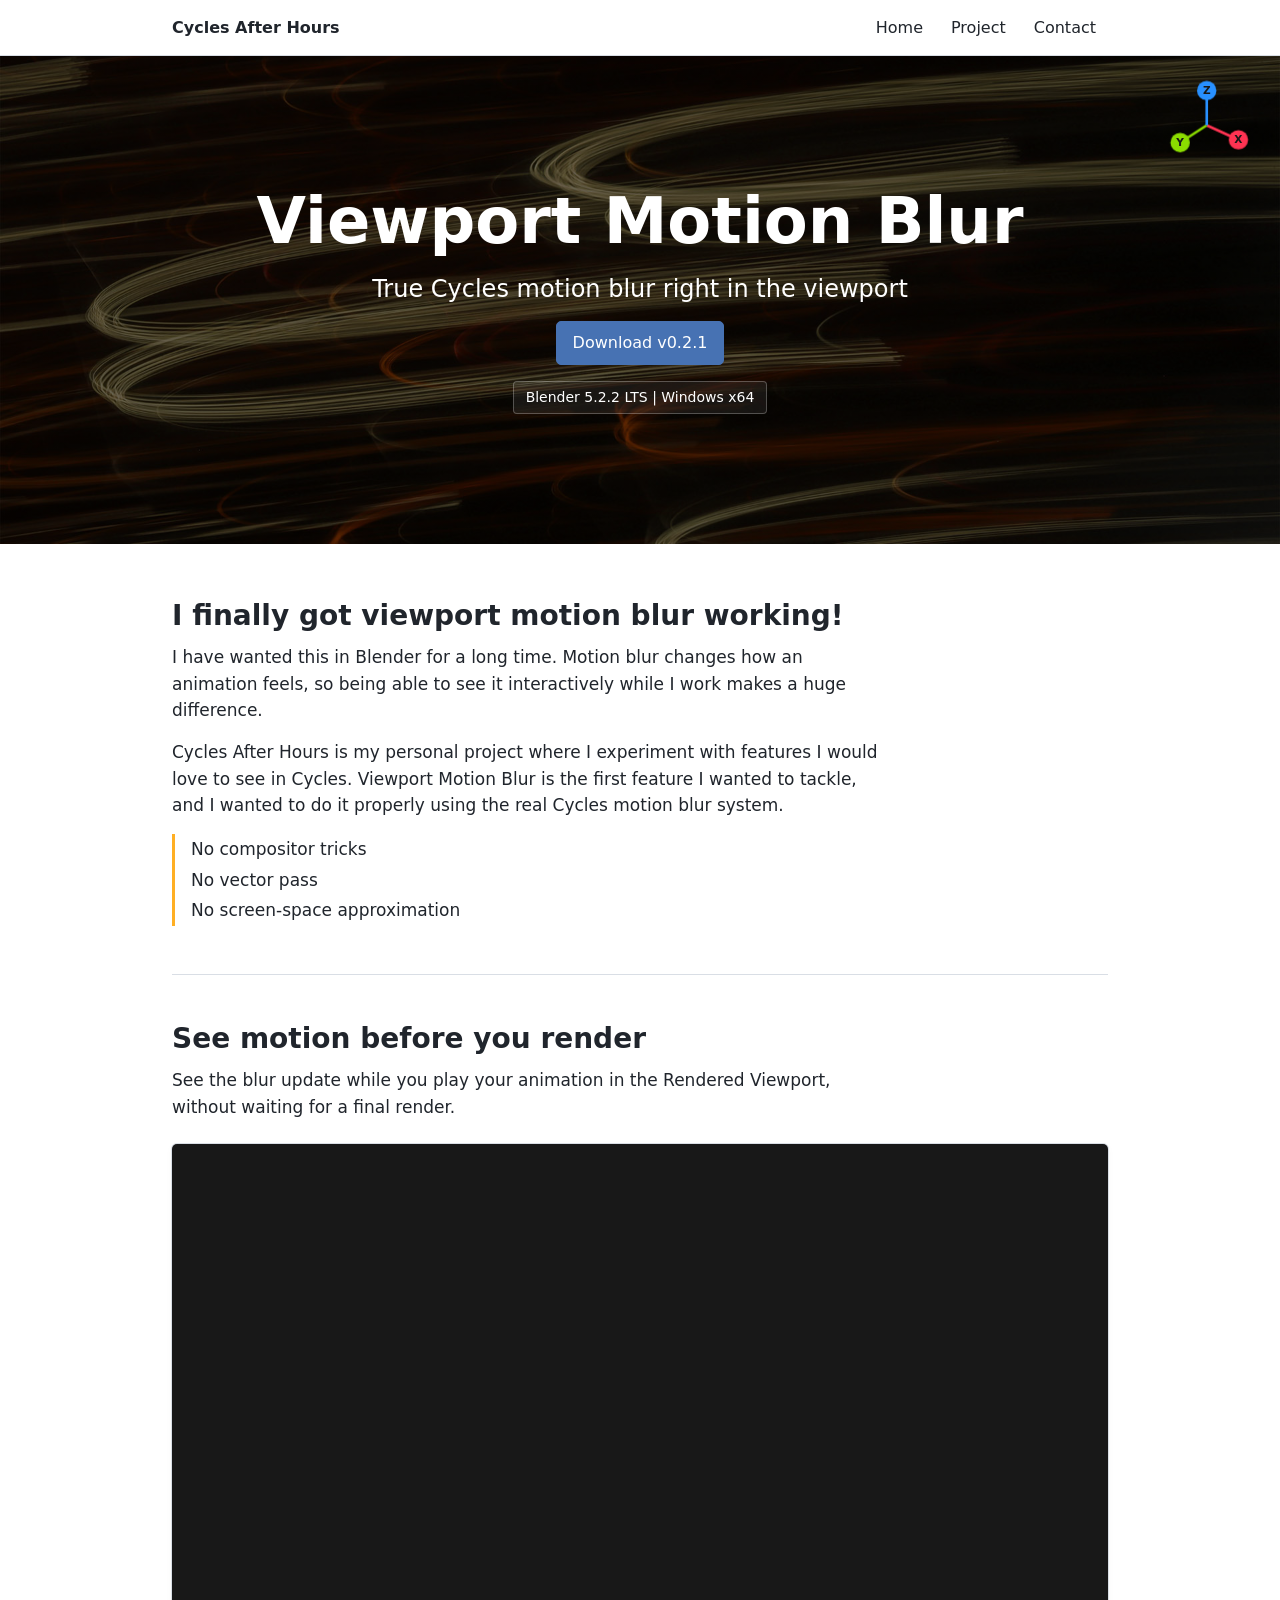
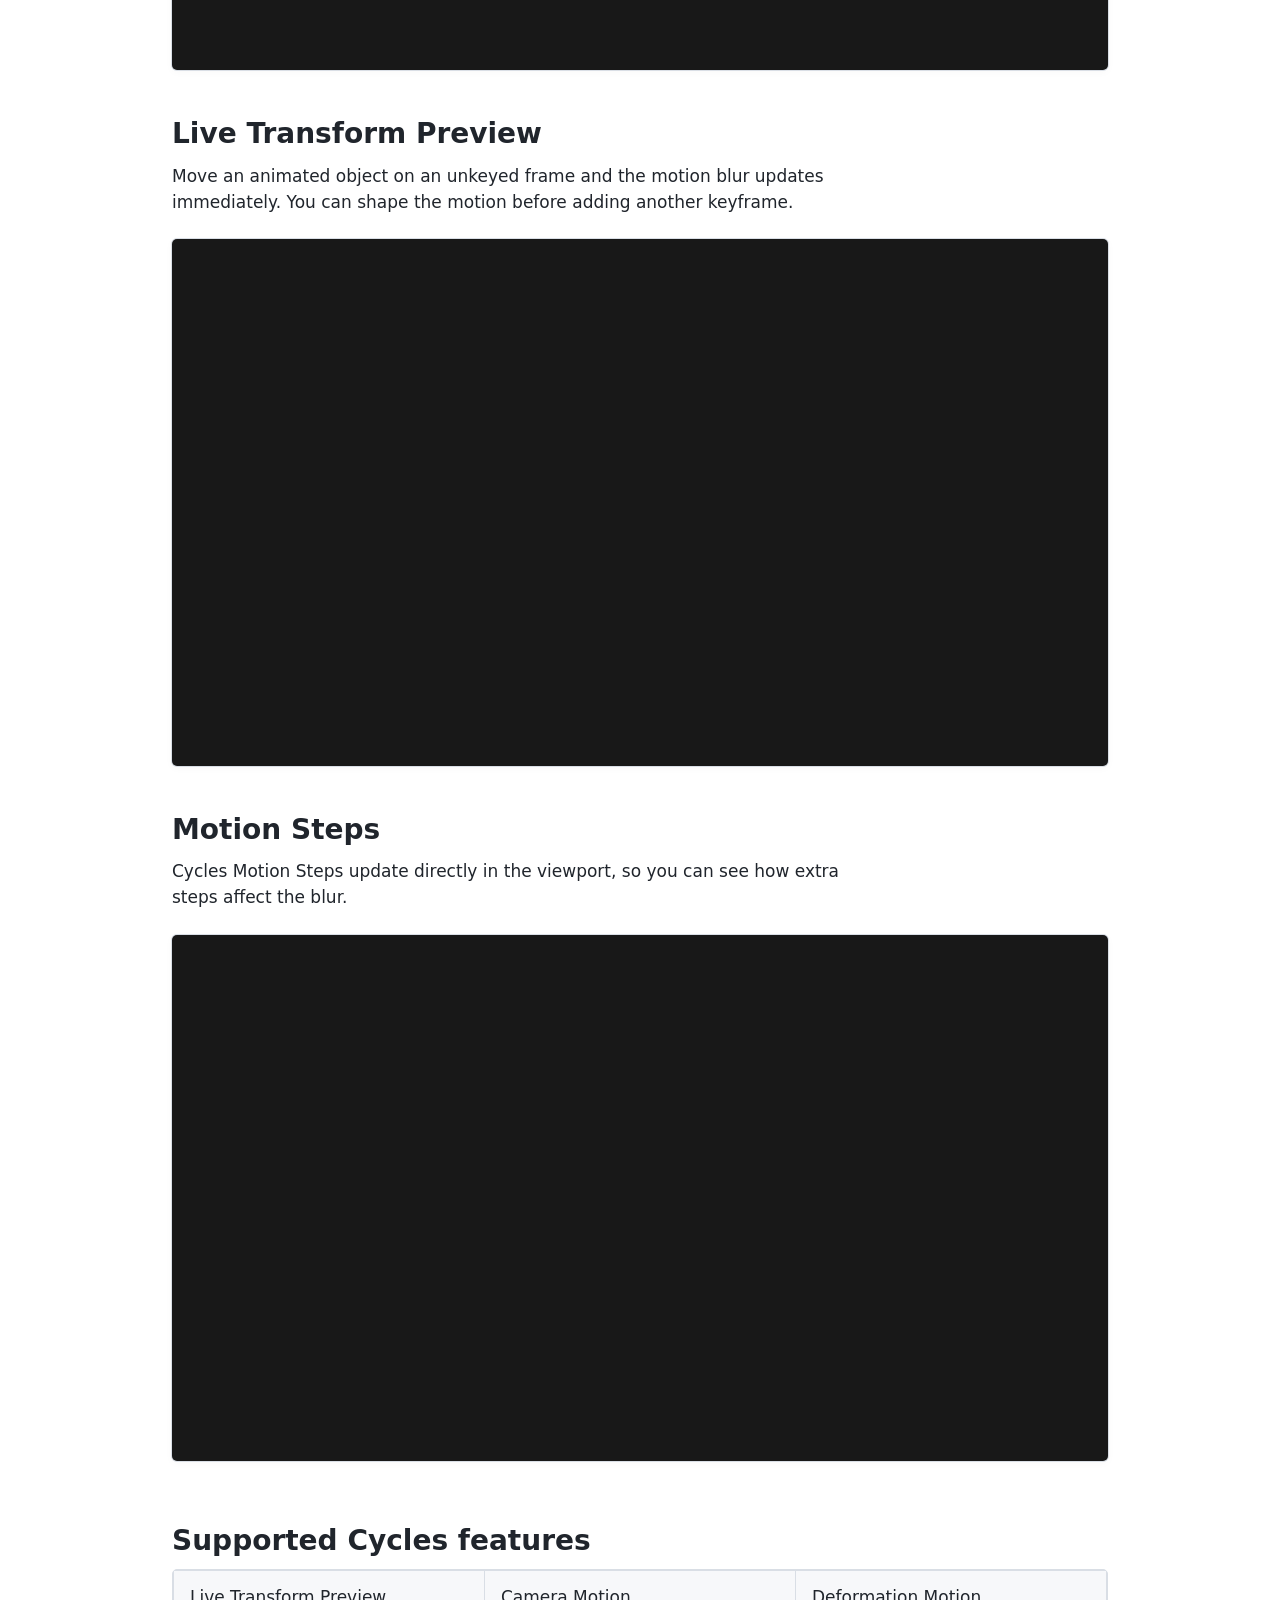
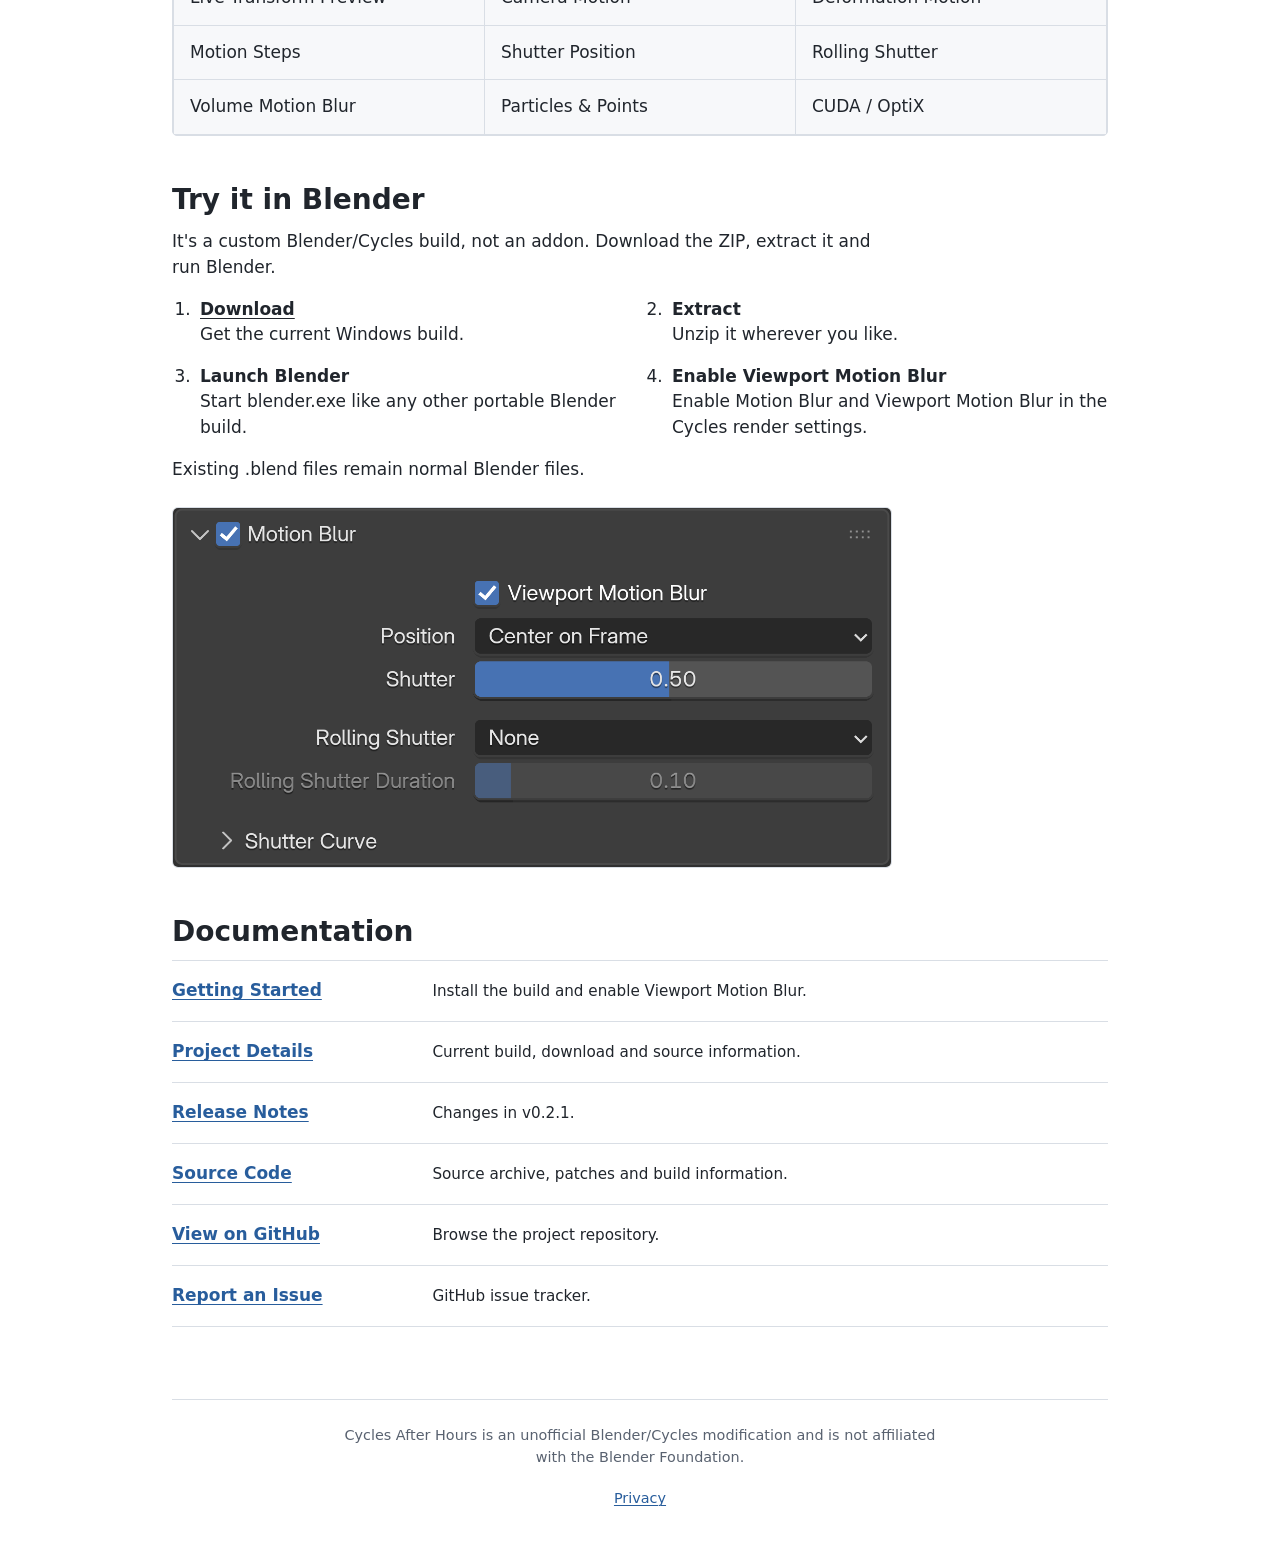
==== index.html @ 608c1a95 "Initial Cycles After Hours website" ====
<!doctype html>
<html lang="en">
<head>
  <meta charset="utf-8">
  <meta name="viewport" content="width=device-width, initial-scale=1">
  <title>Viewport Motion Blur - Cycles After Hours</title>
  <meta name="description" content="True Cycles motion blur directly in the Blender Rendered Viewport. Download Cycles After Hours for Blender 5.2.2 LTS on Windows x64.">
  <link rel="stylesheet" href="style.css">
</head>
<body>
  <a class="skip-link" href="#main-content">Skip to content</a>
  <nav class="site-nav" aria-label="Main navigation">
    <div class="nav-inner">
      <a class="site-brand" href="index.html">Cycles After Hours</a>
      <div class="site-nav-links">
        <a href="index.html">Home</a>
        <div class="nav-dropdown">
          <button type="button" aria-expanded="false" aria-controls="project-menu">Project</button>
          <div class="dropdown-menu" id="project-menu">
            <a href="project.html">Project Details</a>
            <a href="https://github.com/BramGunst/cycles-after-hours/releases/tag/viewport-motion-blur-v0.2.1" target="_blank" rel="noopener noreferrer">Release Notes</a>
            <a href="https://github.com/BramGunst/cycles-after-hours" target="_blank" rel="noopener noreferrer">View on GitHub</a>
          </div>
        </div>
        <div class="nav-dropdown">
          <button type="button" aria-expanded="false" aria-controls="contact-menu">Contact</button>
          <div class="dropdown-menu" id="contact-menu">
            <a href="mailto:bram.gunst@gmail.com">Email</a>
            <a href="https://www.linkedin.com/in/bram-gunst/" target="_blank" rel="noopener noreferrer">LinkedIn</a>
            <a href="https://www.instagram.com/bramgunst/" target="_blank" rel="noopener noreferrer">Instagram</a>
            <a href="https://www.youtube.com/@bram_gunst" target="_blank" rel="noopener noreferrer">YouTube</a>
          </div>
        </div>
      </div>
    </div>
  </nav>
  <header class="hero">
    <h1>Viewport Motion Blur</h1>
    <p class="hero-slogan">True Cycles motion blur right in the viewport</p>
    <a class="button" href="https://github.com/BramGunst/cycles-after-hours/releases/download/viewport-motion-blur-v0.2.1/Cycles-After-Hours_Blender-5.2.2_Viewport-Motion-Blur-v0.2.1-Windows-x64.zip">Download v0.2.1</a>
    <p class="hero-meta">Blender 5.2.2 LTS | Windows x64</p>
    <svg class="axis-gizmo" viewBox="0 0 100 100" aria-hidden="true">
      <path class="axis-x" d="M44 56L80 73"/><path class="axis-y" d="M44 56L15 76"/><path class="axis-z" d="M44 56L44 15"/>
      <circle class="axis-x" cx="80" cy="73" r="11"/><circle class="axis-y" cx="15" cy="76" r="11"/><circle class="axis-z" cx="44" cy="15" r="11"/>
      <text x="80" y="77">X</text><text x="15" y="80">Y</text><text x="44" y="19">Z</text>
    </svg>
  </header>
  <main id="main-content">
    <section class="feature-intro">
      <h2>I finally got viewport motion blur working!</h2>
      <p>I have wanted this in Blender for a long time. Motion blur changes how an animation feels, so being able to see it interactively while I work makes a huge difference.</p>
      <p>Cycles After Hours is my personal project where I experiment with features I would love to see in Cycles. Viewport Motion Blur is the first feature I wanted to tackle, and I wanted to do it properly using the real Cycles motion blur system.</p>
      <p class="feature-emphasis">No compositor tricks<br>No vector pass<br>No screen-space approximation</p>
    </section>
    <section class="demo-section">
      <h2>See motion before you render</h2>
      <p>See the blur update while you play your animation in the Rendered Viewport, without waiting for a final render.</p>
      <div class="demo-video-wrapper">
        <video class="demo-video" autoplay muted loop playsinline preload="metadata">
        <source src="assets/videos/see_motion_before_you_render_compress.mp4" type="video/mp4">
        </video>
      </div>
    </section>
    <section class="transform-preview">
      <h2>Live Transform Preview</h2>
      <p>Move an animated object on an unkeyed frame and the motion blur updates immediately. You can shape the motion before adding another keyframe.</p>
      <div class="demo-video-wrapper">
        <video class="demo-video" autoplay muted loop playsinline preload="metadata">
        <source src="assets/videos/interactive_motionblur_compress.mp4" type="video/mp4">
        </video>
      </div>
    </section>
      <section class="motion-steps-demo">
        <h2>Motion Steps</h2>
        <p>Cycles Motion Steps update directly in the viewport, so you can see how extra steps affect the blur.</p>
        <div class="demo-video-wrapper">
          <video class="demo-video" autoplay muted loop playsinline preload="metadata">
            <source src="assets/videos/Motionblur_steps_compress.mp4" type="video/mp4">
          </video>
        </div>
      </section>
    <section class="supported-features">
      <h2>Supported Cycles features</h2>
      <ul>
        <li>Live Transform Preview</li>
        <li>Camera Motion</li>
        <li>Deformation Motion</li>
        <li>Motion Steps</li>
        <li>Shutter Position</li>
        <li>Rolling Shutter</li>
        <li>Volume Motion Blur</li>
        <li>Particles &amp; Points</li>
        <li>CUDA / OptiX</li>
      </ul>
    </section>
    <section class="getting-started" id="getting-started">
      <h2>Try it in Blender</h2>
      <p>It's a custom Blender/Cycles build, not an addon. Download the ZIP, extract it and run Blender.</p>
      <ol>
        <li><strong><a class="setup-download" href="https://github.com/BramGunst/cycles-after-hours/releases/download/viewport-motion-blur-v0.2.1/Cycles-After-Hours_Blender-5.2.2_Viewport-Motion-Blur-v0.2.1-Windows-x64.zip">Download</a></strong><br>Get the current Windows build.</li>
        <li><strong>Extract</strong><br>Unzip it wherever you like.</li>
        <li><strong>Launch Blender</strong><br>Start blender.exe like any other portable Blender build.</li>
        <li><strong>Enable Viewport Motion Blur</strong><br>Enable Motion Blur and Viewport Motion Blur in the Cycles render settings.</li>
      </ol>
      <p>Existing .blend files remain normal Blender files.</p>
      <img class="media-placeholder-doc toggle-screenshot" src="assets/images/ui_mb_toggle_off.png" alt="Cycles Motion Blur settings with the Viewport Motion Blur checkbox highlighted">
    </section>
    <section class="documentation-links" id="documentation">
      <h2>Documentation</h2>
      <ul class="documentation-list">
        <li><a href="#getting-started">Getting Started</a><span>Install the build and enable Viewport Motion Blur.</span></li>
        <li><a href="project.html">Project Details</a><span>Current build, download and source information.</span></li>
        <li><a href="https://github.com/BramGunst/cycles-after-hours/releases/tag/viewport-motion-blur-v0.2.1" target="_blank" rel="noopener noreferrer">Release Notes</a><span>Changes in v0.2.1.</span></li>
        <li><a href="https://github.com/BramGunst/cycles-after-hours/blob/main/SOURCE.md" target="_blank" rel="noopener noreferrer">Source Code</a><span>Source archive, patches and build information.</span></li>
        <li><a href="https://github.com/BramGunst/cycles-after-hours" target="_blank" rel="noopener noreferrer">View on GitHub</a><span>Browse the project repository.</span></li>
        <li><a href="https://github.com/BramGunst/cycles-after-hours/issues" target="_blank" rel="noopener noreferrer">Report an Issue</a><span>GitHub issue tracker.</span></li>
      </ul>
    </section>
  </main>
  <footer>
    <p>Cycles After Hours is an unofficial Blender/Cycles modification and is not affiliated with the Blender Foundation.</p>
    <nav aria-label="Footer links">
      <a href="privacy.html">Privacy</a>
    </nav>
  </footer>
  <script src="script.js" defer></script>
</body>
</html>
---- style.css ----
:root {
  color-scheme: light;
  --content-width: 61.25rem;
  --prose-width: 66ch;
  --page-gutter: clamp(1rem, 3vw, 1.375rem);
  --nav-gutter: clamp(1rem, 2.2vw, 2rem);
  --nav-width: 72rem;
  --content-inset: max(var(--page-gutter), calc((100% - var(--content-width)) / 2 + var(--page-gutter)));
  --nav-height: 3.5rem;

  --space-1: 0.25rem;
  --space-2: 0.5rem;
  --space-3: 0.75rem;
  --space-4: 1rem;
  --space-5: 1.5rem;
  --space-6: 2rem;
  --space-7: 3rem;
  --space-8: 4rem;
  --space-9: 6rem;

  /* Light website surfaces with restrained Blender-inspired accents. */
  --ui-bg: #ffffff;
  --ui-editor: #f7f8fa;
  --ui-panel: #edf1f5;
  --ui-header: #ffffff;
  --ui-control: #f2f4f7;
  --ui-control-hover: #e6ebf2;
  --ui-menu: #ffffff;
  --ui-border: #d9dee5;
  --ui-border-strong: #8b95a3;
  --ui-text: #20252c;
  --ui-text-muted: #596270;
  --ui-blue: #4772b3;
  --ui-link: #285d9c;
  --ui-orange: #ffaf23;
  --axis-x: #ff3352;
  --axis-y: #8bdc00;
  --axis-z: #2890ff;
  --text-color: var(--ui-text);
  --muted-color: var(--ui-text-muted);
  --border-color: var(--ui-border);
}

/* Base and typography */
* {
  box-sizing: border-box;
}

body {
  display: flex;
  flex-direction: column;
  min-height: 100vh;
  margin: 0;
  color: var(--text-color);
  background: var(--ui-bg);
  font-family: system-ui, sans-serif;
  font-size: 1.0625rem;
  line-height: 1.55;
}

header,
main {
  margin-bottom: var(--space-5);
}

main {
  flex: 1;
}

h1,
h2,
h3 {
  margin: 0 0 var(--space-3);
  line-height: 1.15;
  text-wrap: pretty;
  overflow-wrap: anywhere;
}

h1 {
  font-size: clamp(2rem, 5vw, 4rem);
}

h2 {
  font-size: clamp(1.375rem, 2.4vw, 1.75rem);
}

p {
  max-width: var(--prose-width);
  margin: 0 0 var(--space-4);
}

ul,
ol {
  margin: 0 0 var(--space-4);
  padding-left: var(--space-5);
  line-height: 1.5;
}

a {
  color: inherit;
  text-decoration-thickness: 0.08em;
  text-underline-offset: 0.15em;
}

a:focus-visible,
button:focus-visible {
  outline: 2px solid var(--ui-link);
  outline-offset: 3px;
}

button {
  color: inherit;
  font: inherit;
}

/* Page layout */
main,
footer {
  width: 100%;
  max-width: var(--content-width);
  margin-right: auto;
  margin-left: auto;
  padding-right: var(--page-gutter);
  padding-left: var(--page-gutter);
}

.page-header {
  position: relative;
  width: 100%;
  margin: 0 0 var(--space-6);
  padding: calc(var(--nav-height) + var(--space-4)) var(--content-inset) 0;
  text-align: left;
}

.page-header h1,
.page-header > p {
  text-align: left;
}

.page-header h1 {
  margin-bottom: var(--space-2);
  font-size: clamp(2rem, 4vw, 2.75rem);
  line-height: 1.15;
}

.page-header > p {
  margin-bottom: 0;
}

.page-header.page-header--title-only {
  padding-top: calc(var(--nav-height) + var(--space-7));
  margin-bottom: 0;
}

.page-header--title-only h1 {
  margin-bottom: 0;
}

.page-header--title-only + main {
  padding-top: var(--space-5);
}

footer {
  margin-top: auto;
  margin-bottom: 0;
  padding-top: var(--space-5);
  padding-bottom: var(--space-5);
  text-align: center;
  font-size: 0.9rem;
}

footer p {
  margin: 0 auto var(--space-2);
}

footer nav {
  display: flex;
  justify-content: center;
}

footer nav a {
  display: inline-flex;
  align-items: center;
  min-height: 2.75rem;
  padding-inline: var(--space-3);
}

/* Shared navigation: page headers never override these dimensions. */
.site-nav {
  position: fixed;
  inset: 0 0 auto;
  z-index: 10;
  height: var(--nav-height);
  background: var(--ui-header);
  color: var(--ui-text);
  box-shadow: inset 0 -1px var(--ui-border);
  font-family: system-ui, sans-serif;
  font-size: 16px;
  font-weight: 400;
  line-height: 1.2;
  transform: translate3d(0, 0, 0);
  transition: transform 300ms cubic-bezier(0.22, 1, 0.36, 1);
}
.nav-inner {
  display: flex;
  align-items: stretch;
  justify-content: space-between;
  width: 100%;
  max-width: var(--content-width);
  height: 100%;
  margin-inline: auto;
  padding-inline: var(--page-gutter);
}
.site-nav.nav-hidden { transform: translate3d(0, calc(-100% - 2px), 0); }
.site-nav a, .site-nav button { color: inherit; font-family: inherit; font-size: 16px; font-weight: 400; line-height: 1.2; text-decoration: none; }
.site-brand, .site-nav-links > a, .site-nav button {
  display: inline-flex;
  align-items: center;
  justify-content: center;
  height: 100%;
  min-height: 44px;
  padding: 0 12px;
}
.site-nav .site-brand { font-weight: 600; white-space: nowrap; padding-left: 0; }
.site-nav-links { display: flex; align-items: stretch; gap: 4px; }
.site-nav button { border: 0; background: transparent; cursor: pointer; }
.nav-dropdown { position: relative; height: 100%; }
.site-nav-links > a:hover, .nav-dropdown.is-open > button { background: var(--ui-panel); }
.dropdown-menu {
  position: absolute;
  top: 100%;
  right: 0;
  z-index: 2;
  display: none;
  width: 196px;
  max-width: calc(100vw - 32px);
  border: 1px solid var(--ui-border);
  border-radius: 0 0 5px 5px;
  background: var(--ui-menu);
  box-shadow: 0 8px 18px #20252c1a;
}
.dropdown-menu a {
  display: flex;
  align-items: center;
  justify-content: center;
  min-height: 44px;
  padding: 10px 16px;
  text-align: center;
  overflow-wrap: anywhere;
}
.dropdown-menu a:hover, .dropdown-menu a:focus-visible { background: var(--ui-blue); color: #fff; }
.nav-dropdown.is-open .dropdown-menu { display: block; }
.skip-link { position: fixed; top: -100px; left: 16px; z-index: 20; padding: 12px; background: var(--ui-menu); }
.skip-link:focus { top: 8px; }

/* Hero */
.hero {
  position: relative;
  display: flex;
  flex-direction: column;
  align-items: center;
  justify-content: center;
  gap: var(--space-4);
  width: 100%;
  min-height: 29rem;
  height: min(50vw, 34rem);
  margin: 0 0 var(--space-5);
  padding: calc(var(--nav-height) + var(--space-8)) var(--page-gutter) var(--space-8);
  color: #fff;
  text-align: center;
  background:
    linear-gradient(rgba(0, 0, 0, 0.6), rgba(0, 0, 0, 0.6)),
    url("assets/images/header_image.jpg") center / cover no-repeat;
}

.hero h1 {
  max-width: 100%;
  margin: 0;
  font-size: clamp(2rem, 5.5vw, 4rem);
  line-height: 1.1;
  overflow-wrap: anywhere;
}

.hero .hero-slogan {
  max-width: min(100%, 66ch);
  margin: 0;
  font-size: clamp(1rem, 2.2vw, 1.5rem);
  line-height: 1.35;
}

.hero .hero-meta {
  margin: 0;
  font-size: 0.875rem;
  line-height: 1.35;
}

.hero .button, .button.download-button { color: #fff; border-color: var(--ui-blue); background: var(--ui-blue); }

/* Sections and content rhythm */
.feature-intro,
.demo-section,
.transform-preview,
.supported-features,
.getting-started,
.good-to-know,
.documentation-links,
.issue-help {
  margin-bottom: var(--space-7);
}

.feature-intro p,
.demo-section p,
.transform-preview p,
.supported-features p,
.getting-started p,
.good-to-know p,
.documentation-links p,
.issue-help p,
.details-card p,
main > p {
  max-width: var(--prose-width);
}

.feature-emphasis {
  font-weight: 500;
}

.getting-started ol {
  display: grid;
  grid-template-columns: repeat(2, minmax(0, 1fr));
  gap: var(--space-4) var(--space-6);
  padding-left: var(--space-5);
}

.getting-started li {
  padding-left: var(--space-1);
}

.setup-download {
  color: inherit;
  text-decoration: underline;
}

.motion-steps-demo {
  margin-top: var(--space-6);
}

.motion-steps-demo h3 {
  margin-bottom: var(--space-2);
  font-size: 1.125rem;
}

.demo-video-wrapper {
  width: 100%;
  aspect-ratio: 16 / 9;
  margin-top: var(--space-5);
  overflow: hidden;
  border-radius: 5px;
  background: #181818;
  box-shadow: 0 0 0 1px var(--ui-border), 0 2px 8px #20252c08;
}

.demo-video {
  display: block;
  width: 100%;
  height: 100%;
  object-fit: contain;
}

.media-placeholder-doc {
  max-width: 45rem;
}

.toggle-screenshot {
  display: block;
  width: 100%;
  height: auto;
  margin-top: var(--space-5);
}

.documentation-list {
  margin: 0;
  padding: 0;
  list-style: none;
}

.documentation-list li {
  display: grid;
  grid-template-columns: minmax(8.125rem, 0.35fr) minmax(0, 1fr);
  align-items: center;
  gap: var(--space-2) var(--space-5);
  padding-block: var(--space-2);
  border-bottom: 1px solid var(--border-color);
}

.documentation-list li:first-child {
  border-top: 1px solid var(--border-color);
}

.documentation-list a {
  display: flex;
  align-items: center;
  min-height: 2.75rem;
  font-weight: 600;
}

.documentation-list span {
  max-width: var(--prose-width);
  font-size: 0.95rem;
  line-height: 1.45;
}

/* Project details and shared controls */
.project-details {
  display: grid;
  grid-template-columns: minmax(0, 1fr);
  gap: var(--space-6);
  margin-bottom: var(--space-7);
}

.details-card {
  padding: 0;
}

.details-card h2 {
  margin-top: 0;
}

.details-card p {
  overflow-wrap: anywhere;
}

.project-links {
  display: grid;
  gap: var(--space-3);
}

.project-links a {
  font-weight: 600;
}

.build-actions {
  display: flex;
  flex-wrap: wrap;
  gap: var(--space-3);
  margin-top: var(--space-5);
}

.button {
  display: inline-flex;
  align-items: center;
  justify-content: center;
  min-height: 2.75rem;
  padding: var(--space-2) var(--space-4);
  border: 1px solid var(--ui-border-strong);
  border-radius: 5px;
  background: var(--ui-control);
  cursor: pointer;
  color: inherit;
  font-size: 1rem;
  line-height: 1.2;
  text-align: center;
  text-decoration: none;
}

.button.download-button {
  min-height: 3rem;
  padding-inline: var(--space-5);
  font-size: 1.05rem;
}

.button.github-button {
  gap: var(--space-2);
}

.github-button svg {
  display: block;
  flex: 0 0 auto;
  width: 1.125rem;
  height: 1.125rem;
  fill: currentColor;
}

/* Light surfaces, understated media frames and shared controls */
a { color: var(--ui-link); }
.button { color: var(--ui-text); }
.button:hover { background: var(--ui-control-hover); border-color: var(--ui-link); }
.hero .button:hover, .download-button:hover { background: #365e99; }
.button:active { box-shadow: inset 0 2px 5px #0006; }
main { padding-top: var(--space-6); }
main, section[id] { scroll-margin-top: calc(var(--nav-height) + 16px); }
main > section { margin-bottom: var(--space-8); }
.feature-intro { padding-bottom: var(--space-6); border-bottom: 1px solid var(--ui-border); }
.feature-emphasis { border-left: 3px solid var(--ui-orange); padding-left: var(--space-4); line-height: 1.8; }
.supported-features ul { display: grid; grid-template-columns: repeat(3, minmax(0, 1fr)); gap: 1px; padding: 1px; list-style: none; background: var(--ui-border); border: 1px solid var(--ui-border); border-radius: 5px; overflow: hidden; }
.supported-features li { padding: 14px 16px; background: var(--ui-editor); }
.details-card, .source-details, .issue-help { padding: var(--space-5); border: 1px solid var(--ui-border); border-radius: 6px; background: var(--ui-editor); }
.details-card h2, .source-details h2, .issue-help h2 { margin: 0 0 var(--space-4); font-size: 1.375rem; }
.details-card h3 { margin-top: 24px; font-size: 1rem; }
code { font-size: 0.875em; overflow-wrap: anywhere; }
.toggle-screenshot { border: 1px solid var(--ui-border); border-radius: 6px; }
.hero-meta { padding: 6px 12px; border: 1px solid #ffffff40; border-radius: 4px; background: #ffffff12; color: #fff; }
.axis-gizmo { position: absolute; right: 24px; top: calc(var(--nav-height) + 20px); width: 88px; height: 88px; pointer-events: none; transform-origin: center; transform-style: preserve-3d; }
.axis-gizmo path { fill: none; stroke-width: 3; }
.axis-gizmo circle { stroke-width: 0; }
.axis-x { stroke: var(--axis-x); fill: var(--axis-x); }
.axis-y { stroke: var(--axis-y); fill: var(--axis-y); }
.axis-z { stroke: var(--axis-z); fill: var(--axis-z); }
.axis-gizmo text { fill: #181818; font: 700 12px system-ui, sans-serif; text-anchor: middle; }
footer {
  position: relative;
  border-top: 1px solid transparent;
  color: var(--ui-text-muted);
}

footer::before {
  content: "";
  position: absolute;
  top: -1px;
  inset-inline: var(--page-gutter);
  border-top: 1px solid var(--ui-border);
}
@media (max-width: 45rem) {
  .hero { height: auto; min-height: 0; padding: calc(var(--nav-height) + var(--space-7)) var(--page-gutter) 64px; }
  .hero h1 { font-size: clamp(2rem, 9vw, 3rem); }
  .hero .hero-slogan { font-size: clamp(1rem, 4.5vw, 1.25rem); }
  .getting-started ol { grid-template-columns: 1fr; }
  .documentation-list li { grid-template-columns: 1fr; gap: 0; }
  .documentation-list span { padding-bottom: var(--space-2); }
  .supported-features ul { grid-template-columns: repeat(2, minmax(0, 1fr)); }
  .supported-features li:last-child { grid-column: 1 / -1; }
  .axis-gizmo { width: 58px; height: 58px; top: auto; bottom: 12px; left: 16px; }
  main > section { margin-bottom: var(--space-7); }
}
@media (max-width: 37.5rem) {
  :root { --nav-height: 6.5rem; }
  .nav-inner { flex-direction: column; align-items: center; padding-block: 0; }
  .site-nav .site-brand { height: 48px; min-height: 48px; padding: 0 12px; }
  .site-nav-links { height: 56px; gap: 4px; }
  .site-nav-links > a, .site-nav button { padding-inline: 16px; }
  .dropdown-menu { right: 0; width: 180px; }
  .nav-dropdown:first-of-type .dropdown-menu { right: 50%; transform: translateX(50%); }
  .page-header { padding-top: calc(var(--nav-height) + var(--space-6)); }
  .build-actions { flex-direction: column; align-items: stretch; }
}
@media (max-width: 22.5rem) {
  .supported-features ul { grid-template-columns: 1fr; }
  .axis-gizmo { display: none; }
}
@media (prefers-reduced-motion: reduce) {
  .site-nav { transition: transform 80ms linear; }
}
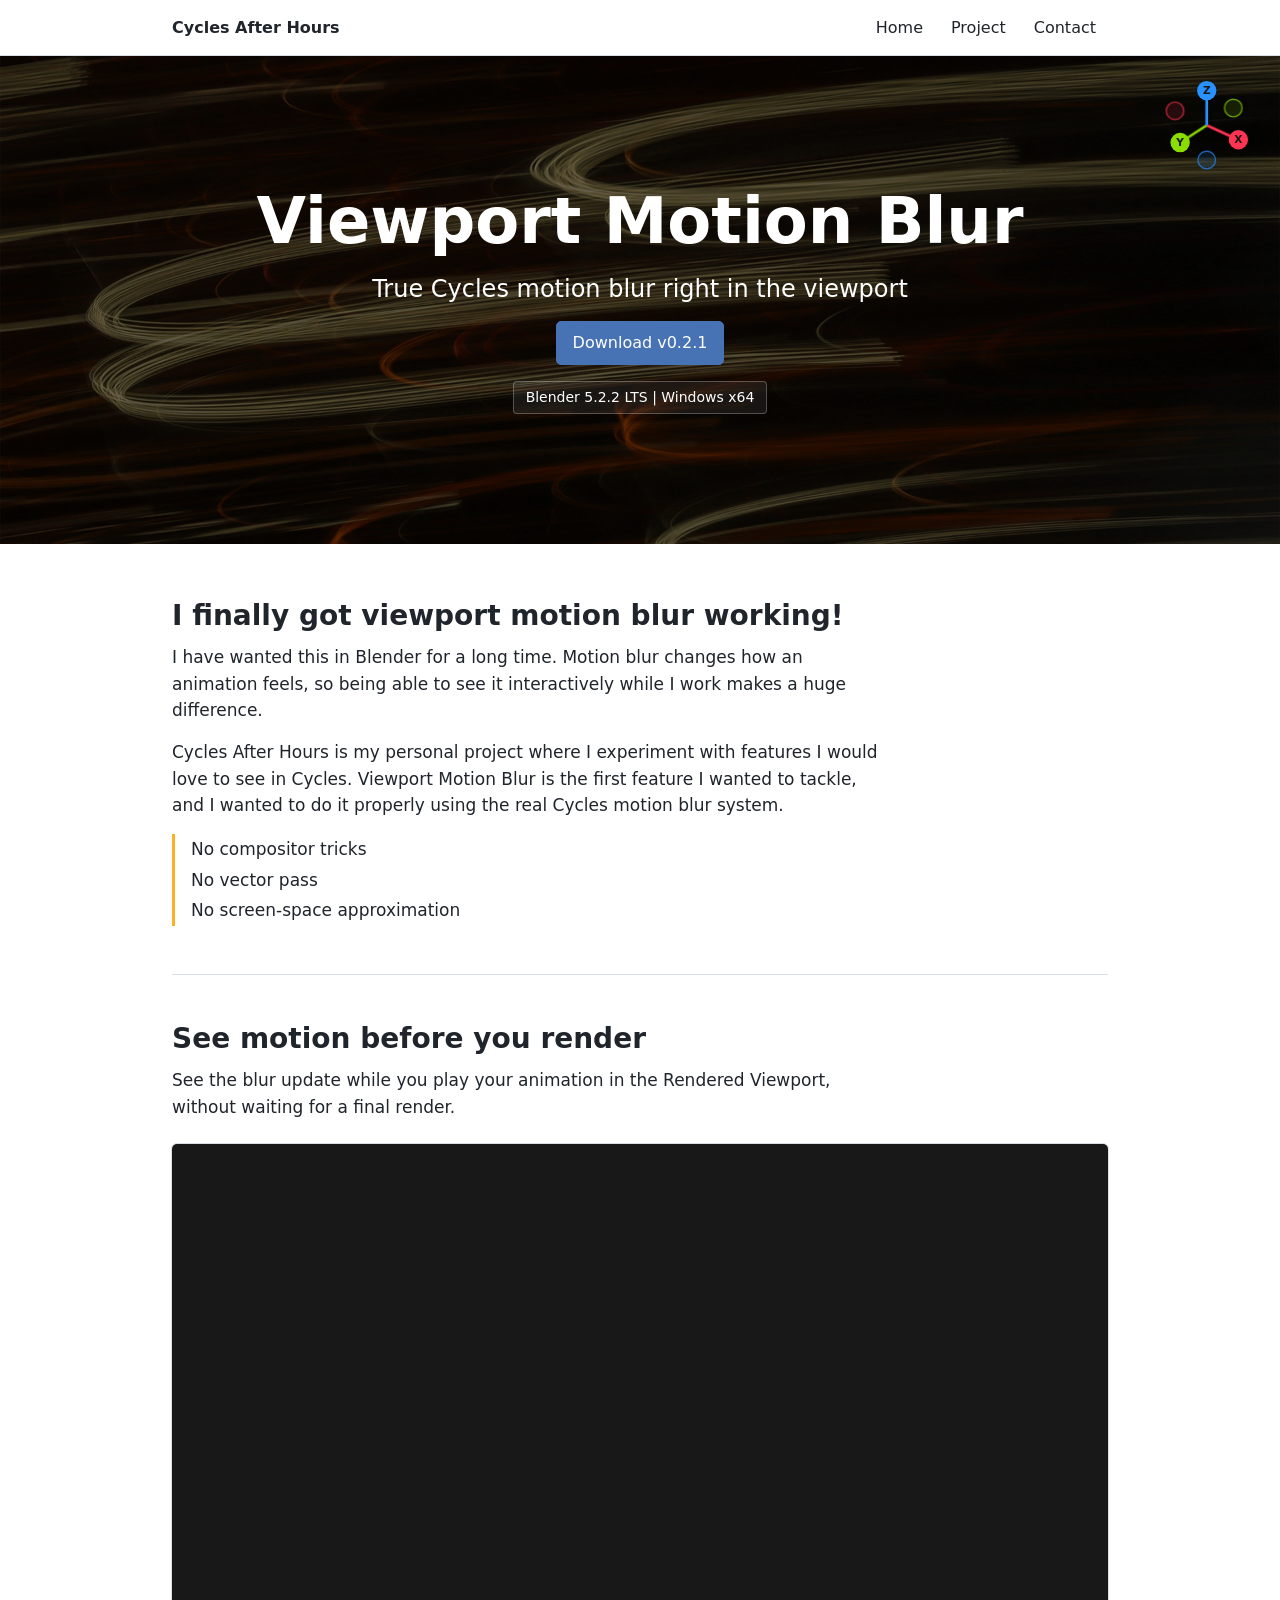
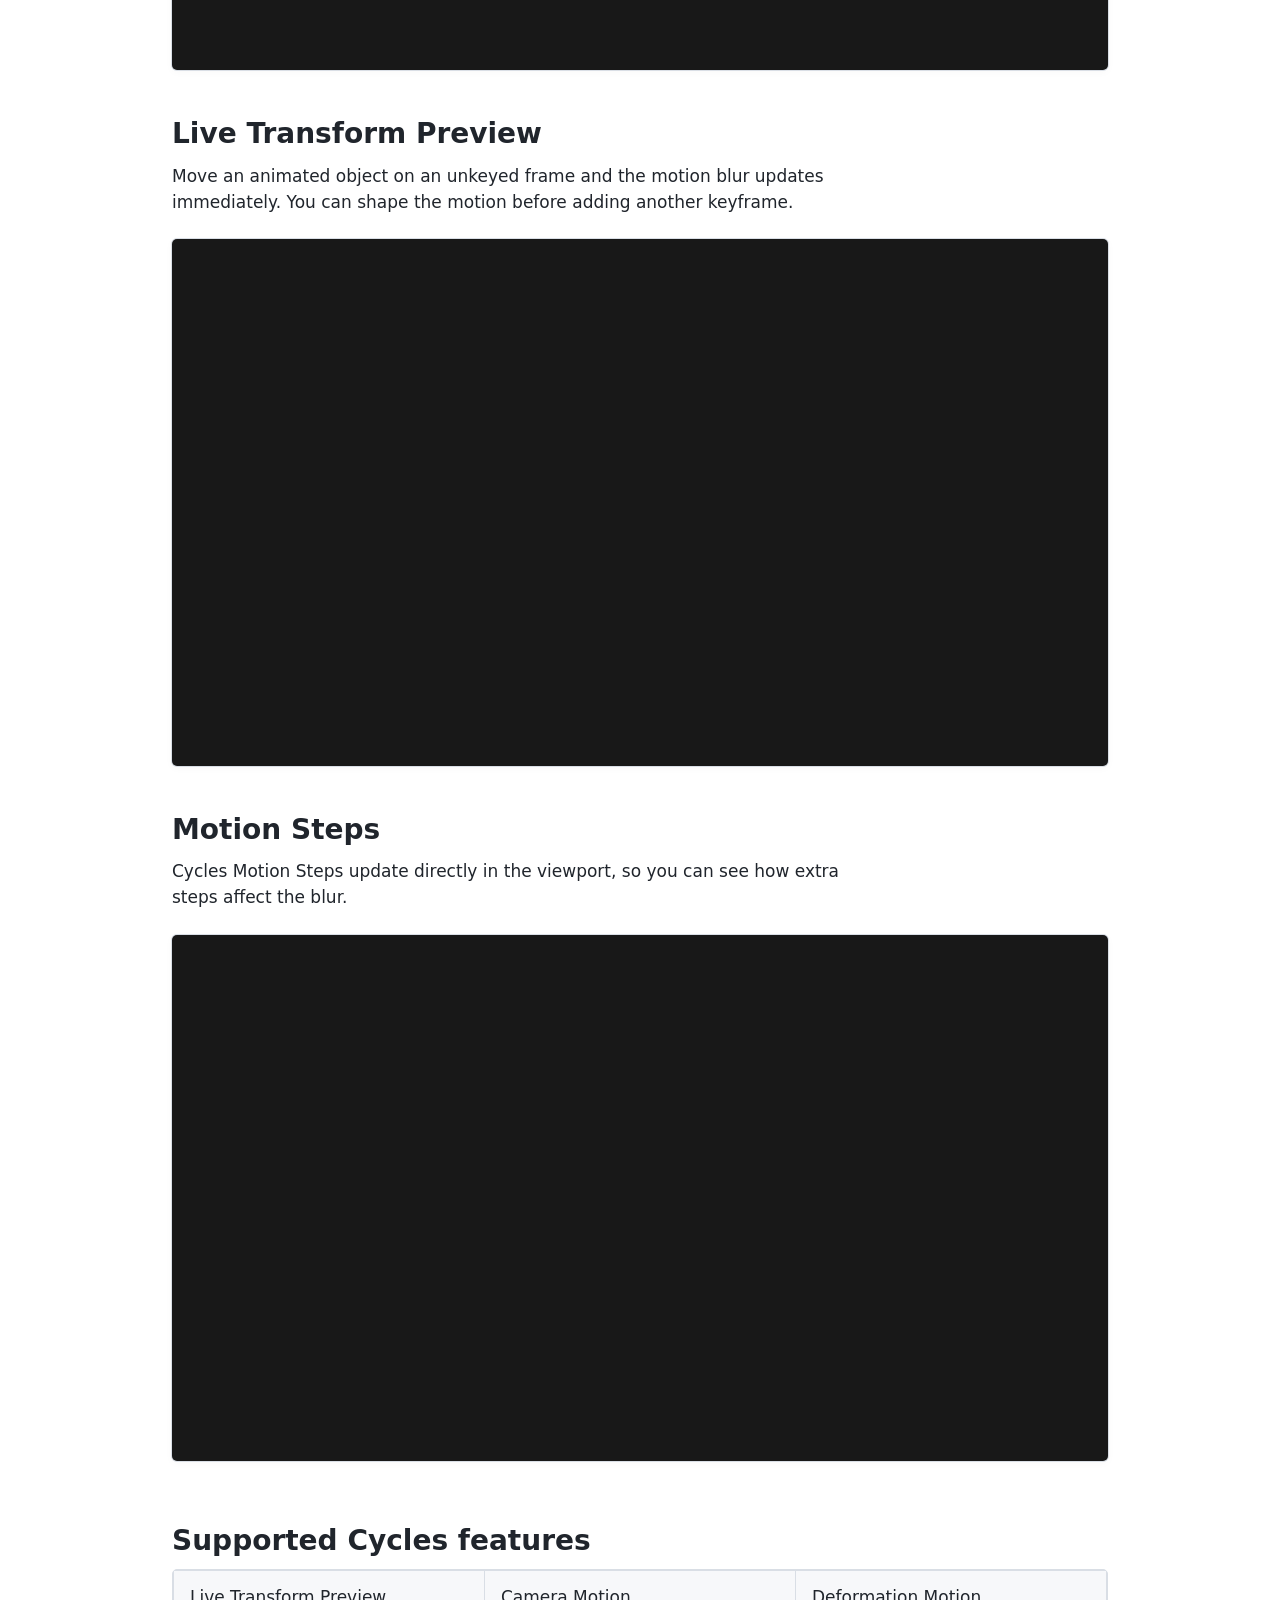
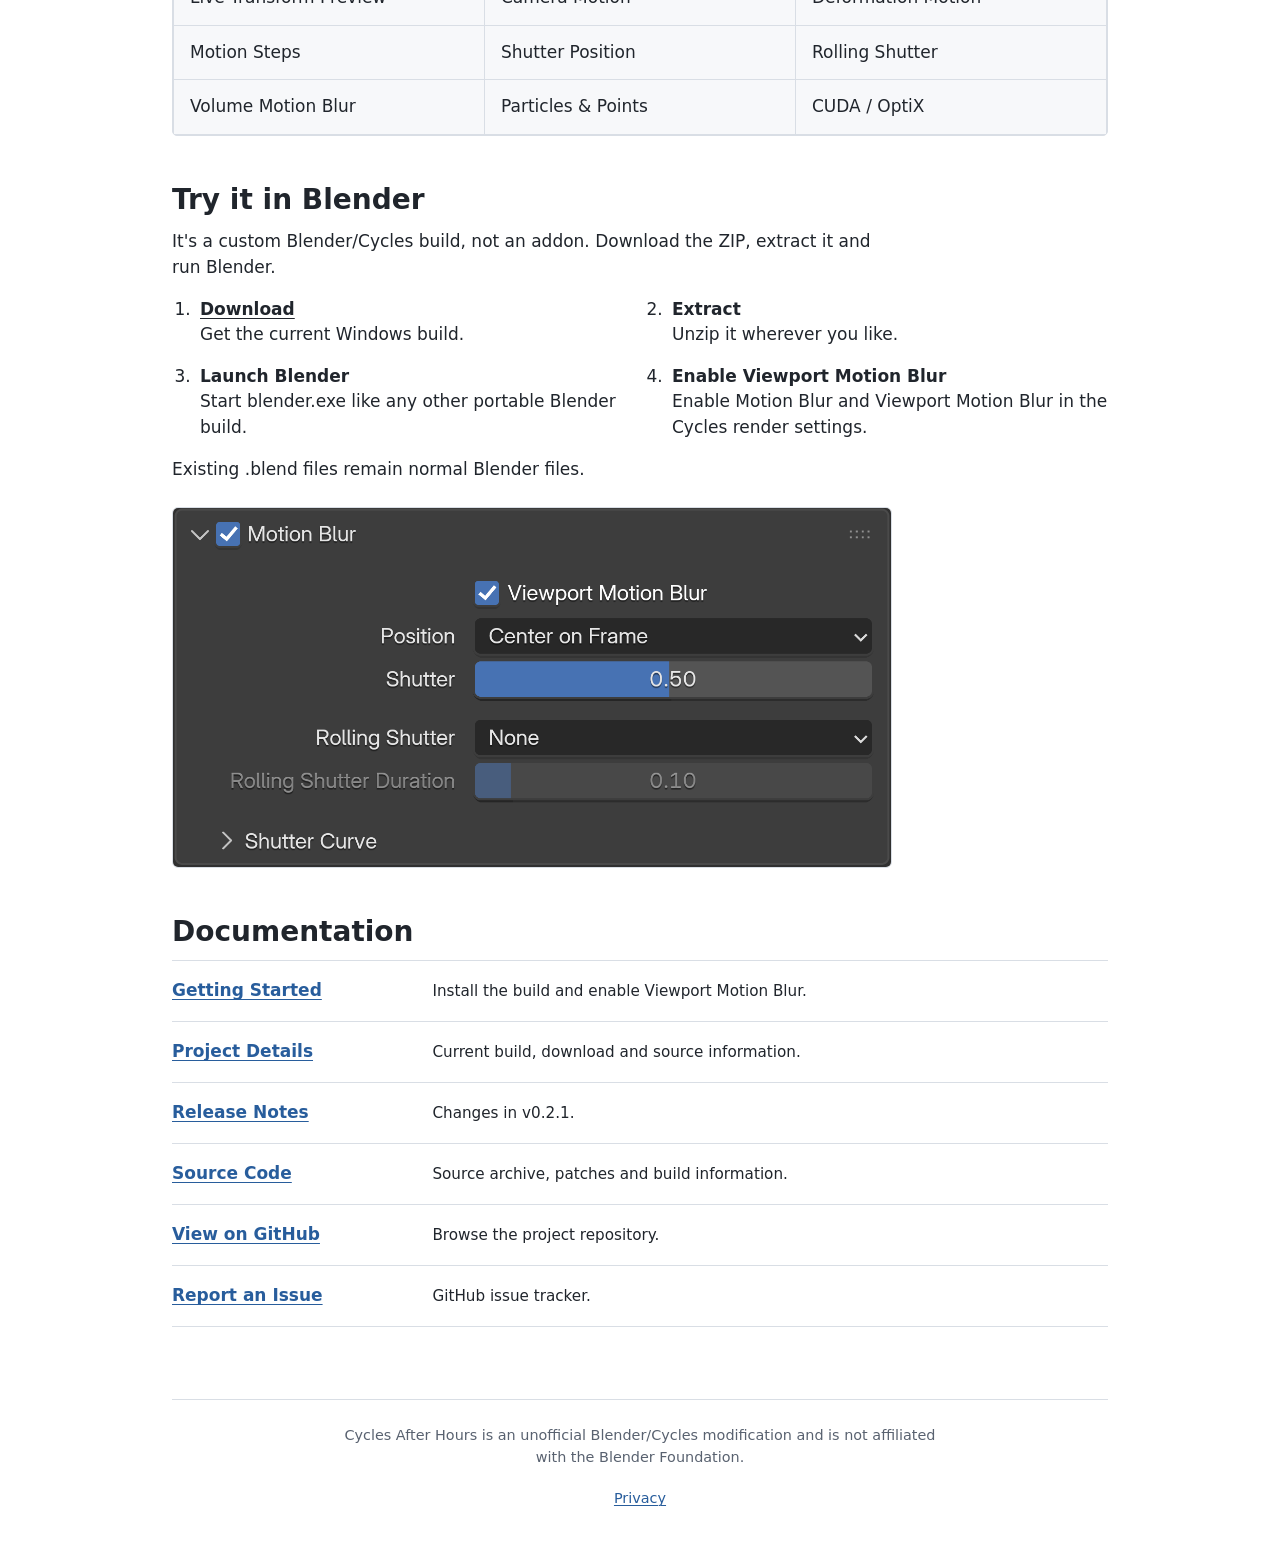
==== commit 678c7177: "Add negative gizmo axes and improve rotation" ====
--- a/index.html
+++ b/index.html
@@ -43,6 +43,7 @@
       <path class="axis-x" d="M44 56L80 73"/><path class="axis-y" d="M44 56L15 76"/><path class="axis-z" d="M44 56L44 15"/>
       <circle class="axis-x" cx="80" cy="73" r="11"/><circle class="axis-y" cx="15" cy="76" r="11"/><circle class="axis-z" cx="44" cy="15" r="11"/>
       <text x="80" y="77">X</text><text x="15" y="80">Y</text><text x="44" y="19">Z</text>
+      <circle class="axis-x axis-negative" cx="8" cy="39" r="10"/><circle class="axis-y axis-negative" cx="73" cy="36" r="10"/><circle class="axis-z axis-negative" cx="44" cy="97" r="10"/>
     </svg>
   </header>
   <main id="main-content">
--- a/style.css
+++ b/style.css
@@ -506,6 +506,7 @@
 .axis-x { stroke: var(--axis-x); fill: var(--axis-x); }
 .axis-y { stroke: var(--axis-y); fill: var(--axis-y); }
 .axis-z { stroke: var(--axis-z); fill: var(--axis-z); }
+.axis-gizmo .axis-negative { stroke-width: 1.5; stroke-opacity: 0.7; fill-opacity: 0.12; }
 .axis-gizmo text { fill: #181818; font: 700 12px system-ui, sans-serif; text-anchor: middle; }
 footer {
   position: relative;
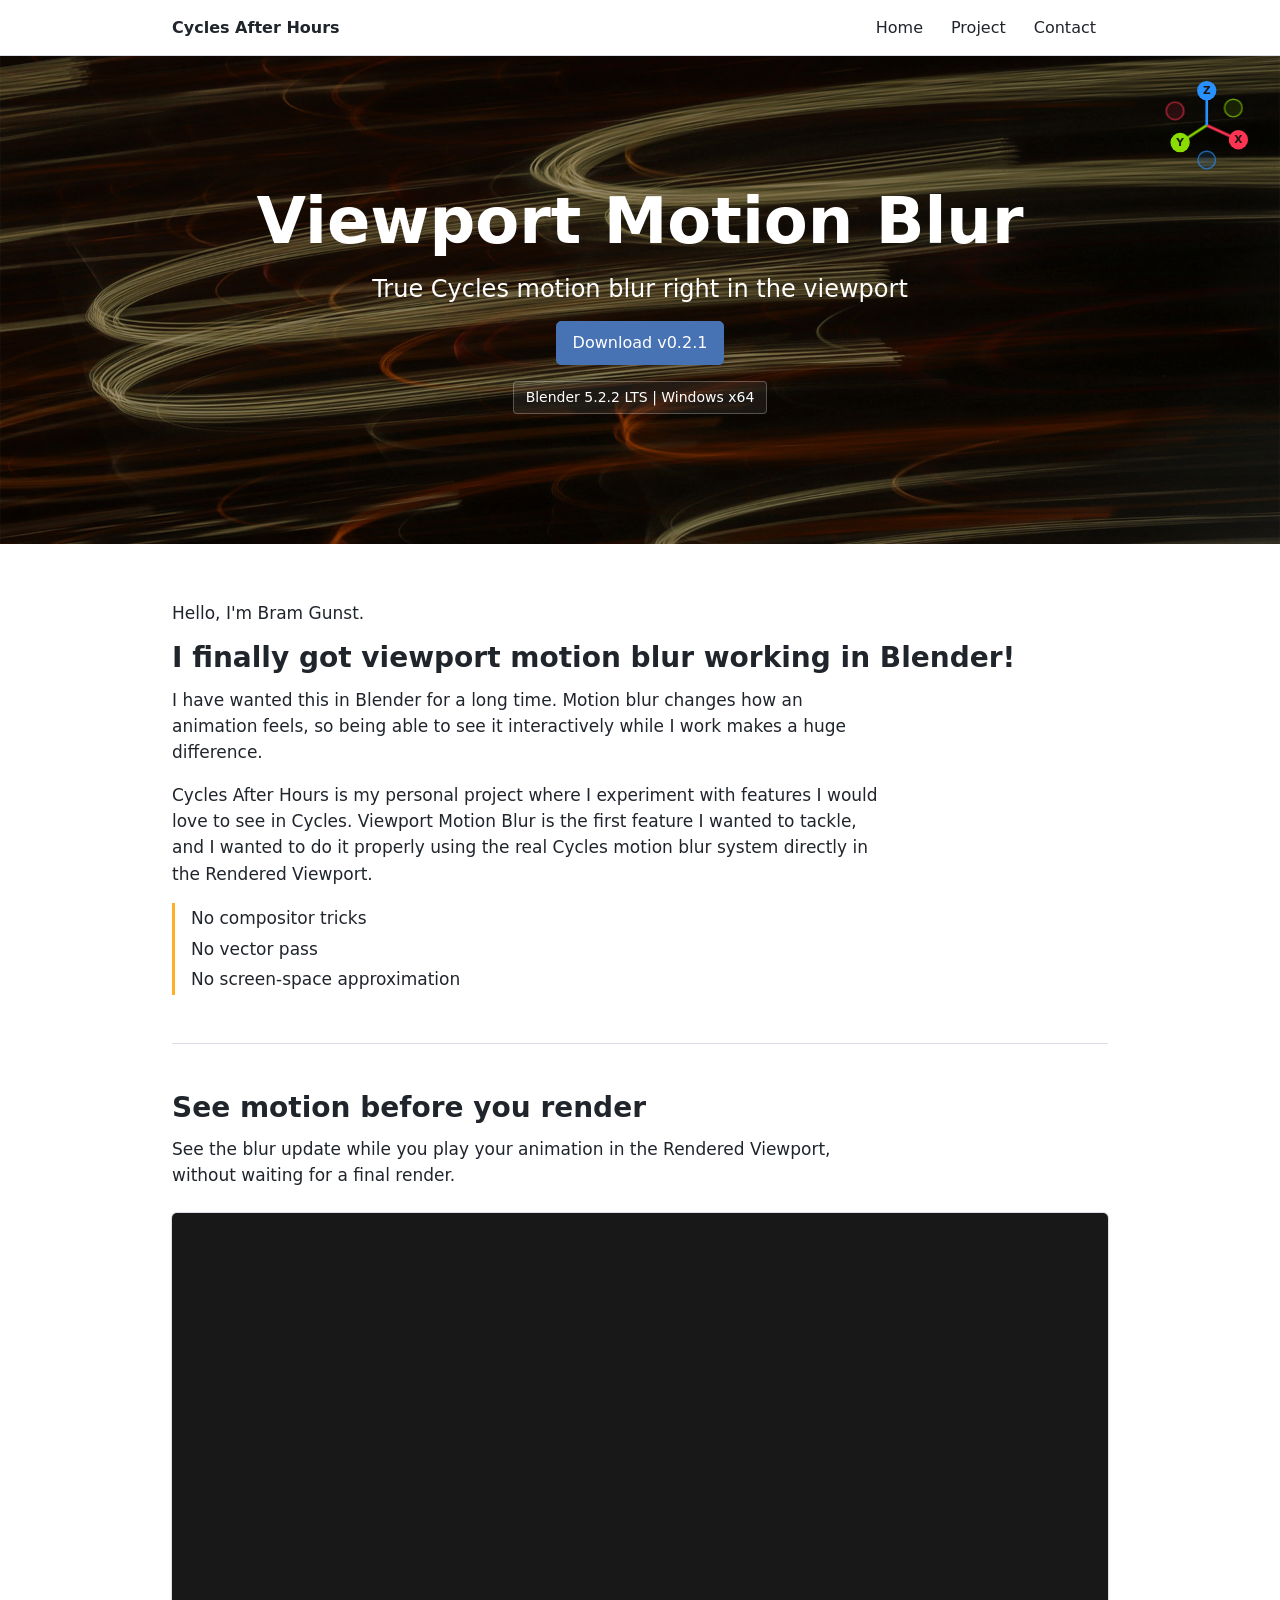
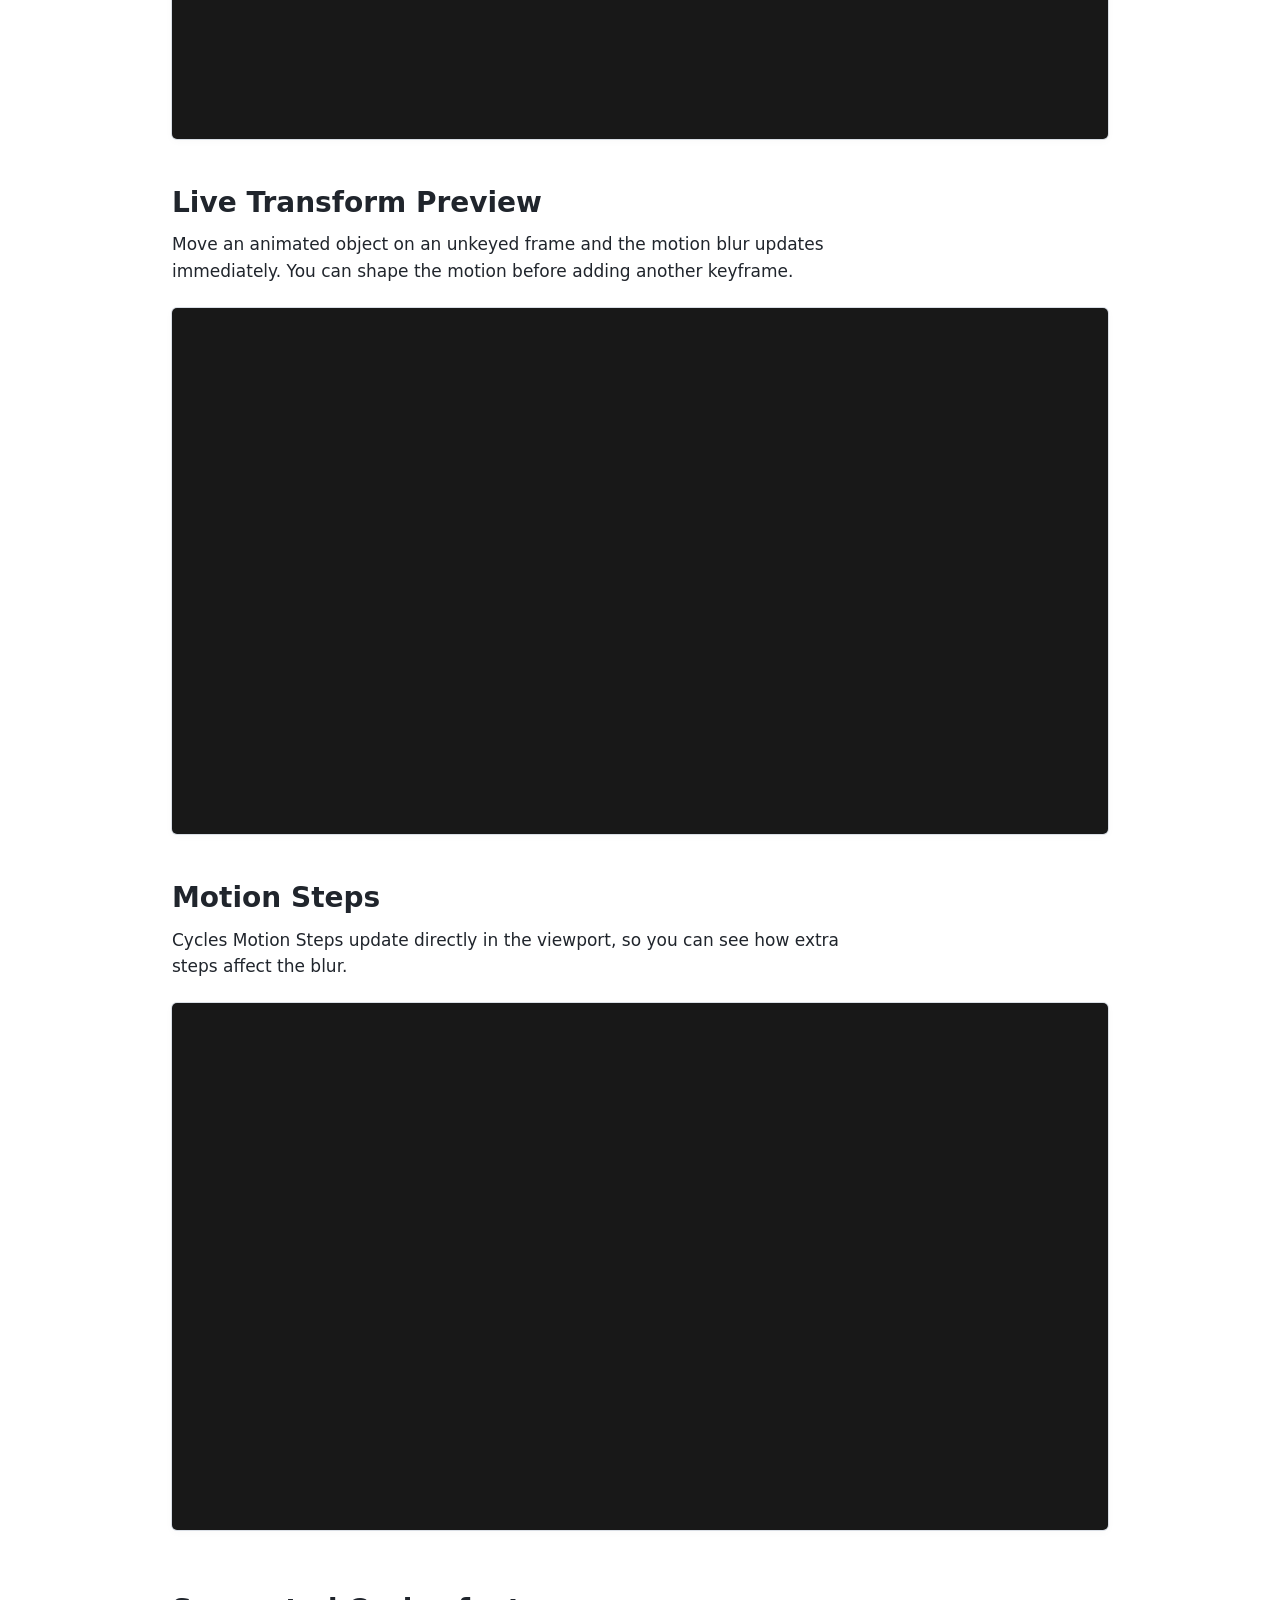
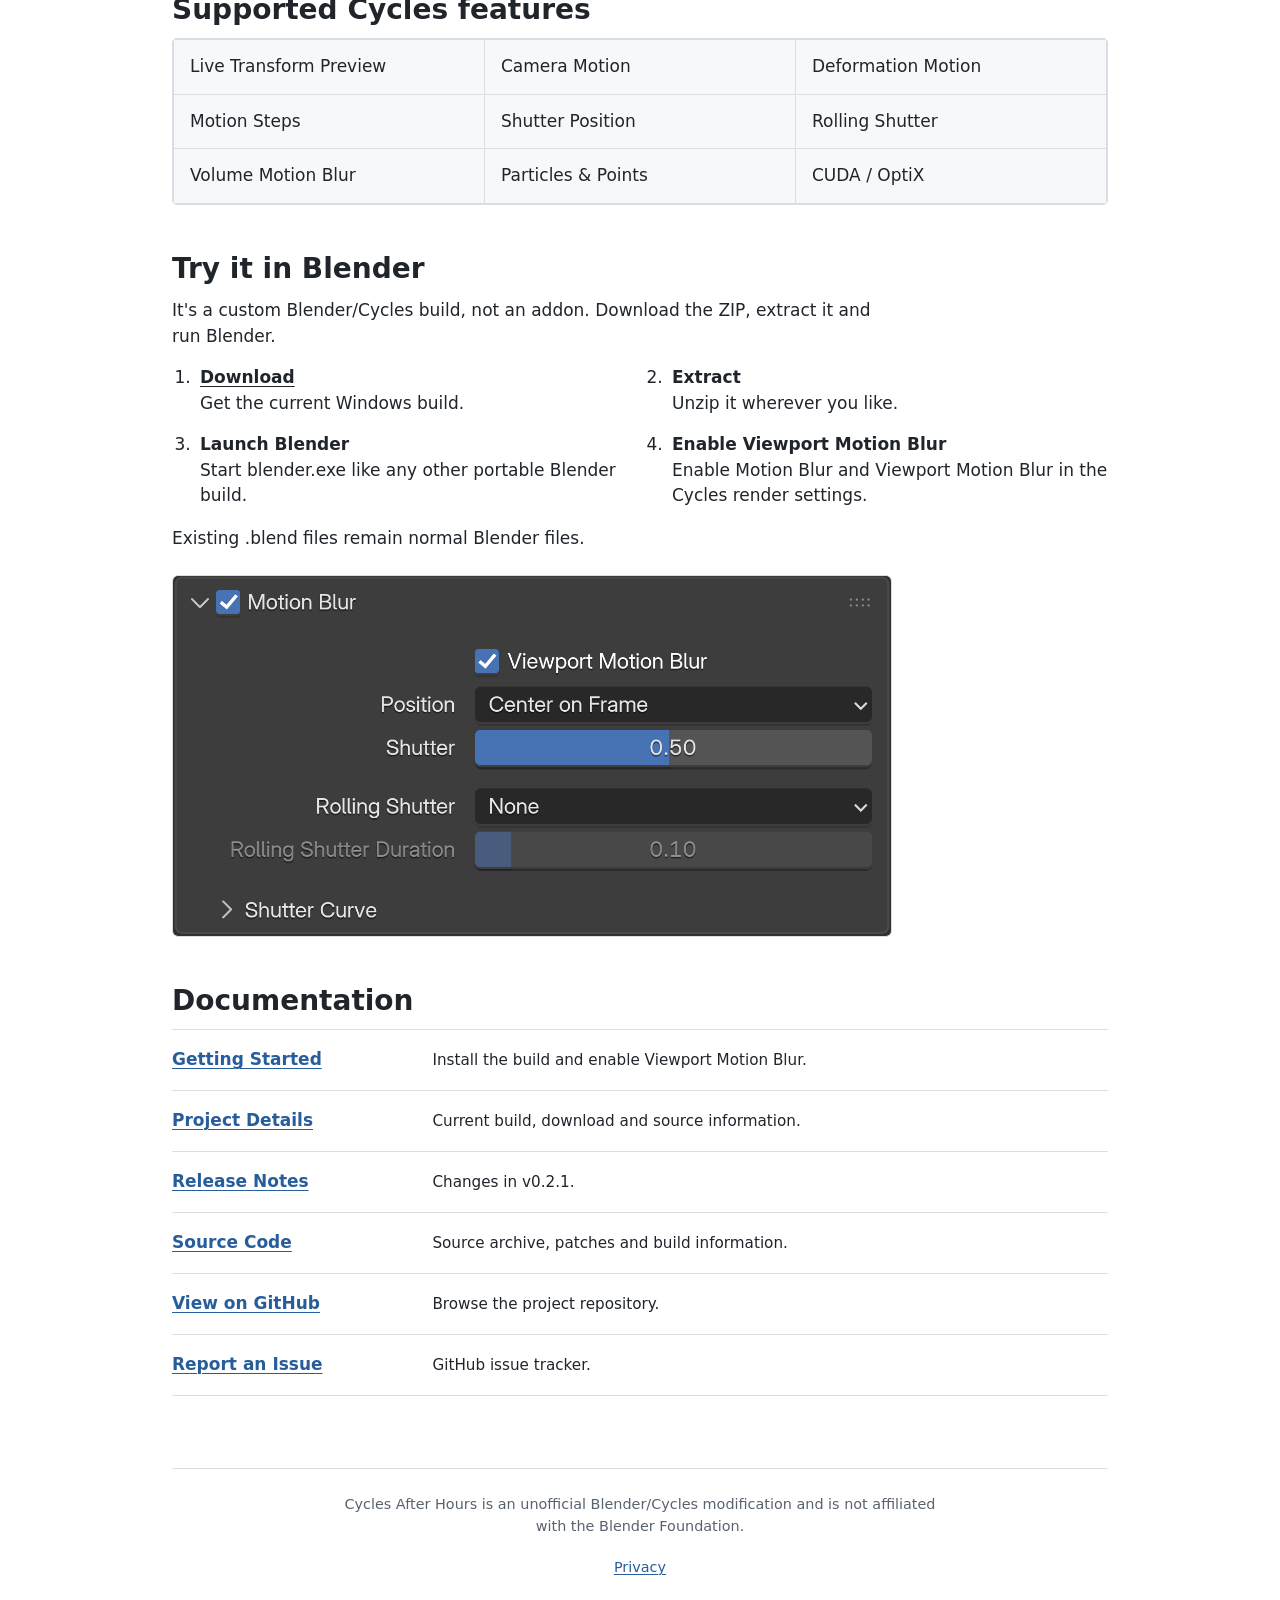
==== commit 430ee9da: "Update homepage introduction and add favicon" ====
--- a/index.html
+++ b/index.html
@@ -5,6 +5,7 @@
   <meta name="viewport" content="width=device-width, initial-scale=1">
   <title>Viewport Motion Blur - Cycles After Hours</title>
   <meta name="description" content="True Cycles motion blur directly in the Blender Rendered Viewport. Download Cycles After Hours for Blender 5.2.2 LTS on Windows x64.">
+  <link rel="icon" type="image/svg+xml" href="assets/images/favicon.svg">
   <link rel="stylesheet" href="style.css">
 </head>
 <body>
@@ -48,9 +49,10 @@
   </header>
   <main id="main-content">
     <section class="feature-intro">
-      <h2>I finally got viewport motion blur working!</h2>
+      <p>Hello, I'm Bram Gunst.</p>
+      <h2>I finally got viewport motion blur working in Blender!</h2>
       <p>I have wanted this in Blender for a long time. Motion blur changes how an animation feels, so being able to see it interactively while I work makes a huge difference.</p>
-      <p>Cycles After Hours is my personal project where I experiment with features I would love to see in Cycles. Viewport Motion Blur is the first feature I wanted to tackle, and I wanted to do it properly using the real Cycles motion blur system.</p>
+      <p>Cycles After Hours is my personal project where I experiment with features I would love to see in Cycles. Viewport Motion Blur is the first feature I wanted to tackle, and I wanted to do it properly using the real Cycles motion blur system directly in the Rendered Viewport.</p>
       <p class="feature-emphasis">No compositor tricks<br>No vector pass<br>No screen-space approximation</p>
     </section>
     <section class="demo-section">
--- a/style.css
+++ b/style.css
@@ -269,7 +269,7 @@
   color: #fff;
   text-align: center;
   background:
-    linear-gradient(rgba(0, 0, 0, 0.6), rgba(0, 0, 0, 0.6)),
+    linear-gradient(rgba(0, 0, 0, 0.4), rgba(0, 0, 0, 0.4)),
     url("assets/images/header_image.jpg") center / cover no-repeat;
 }
 
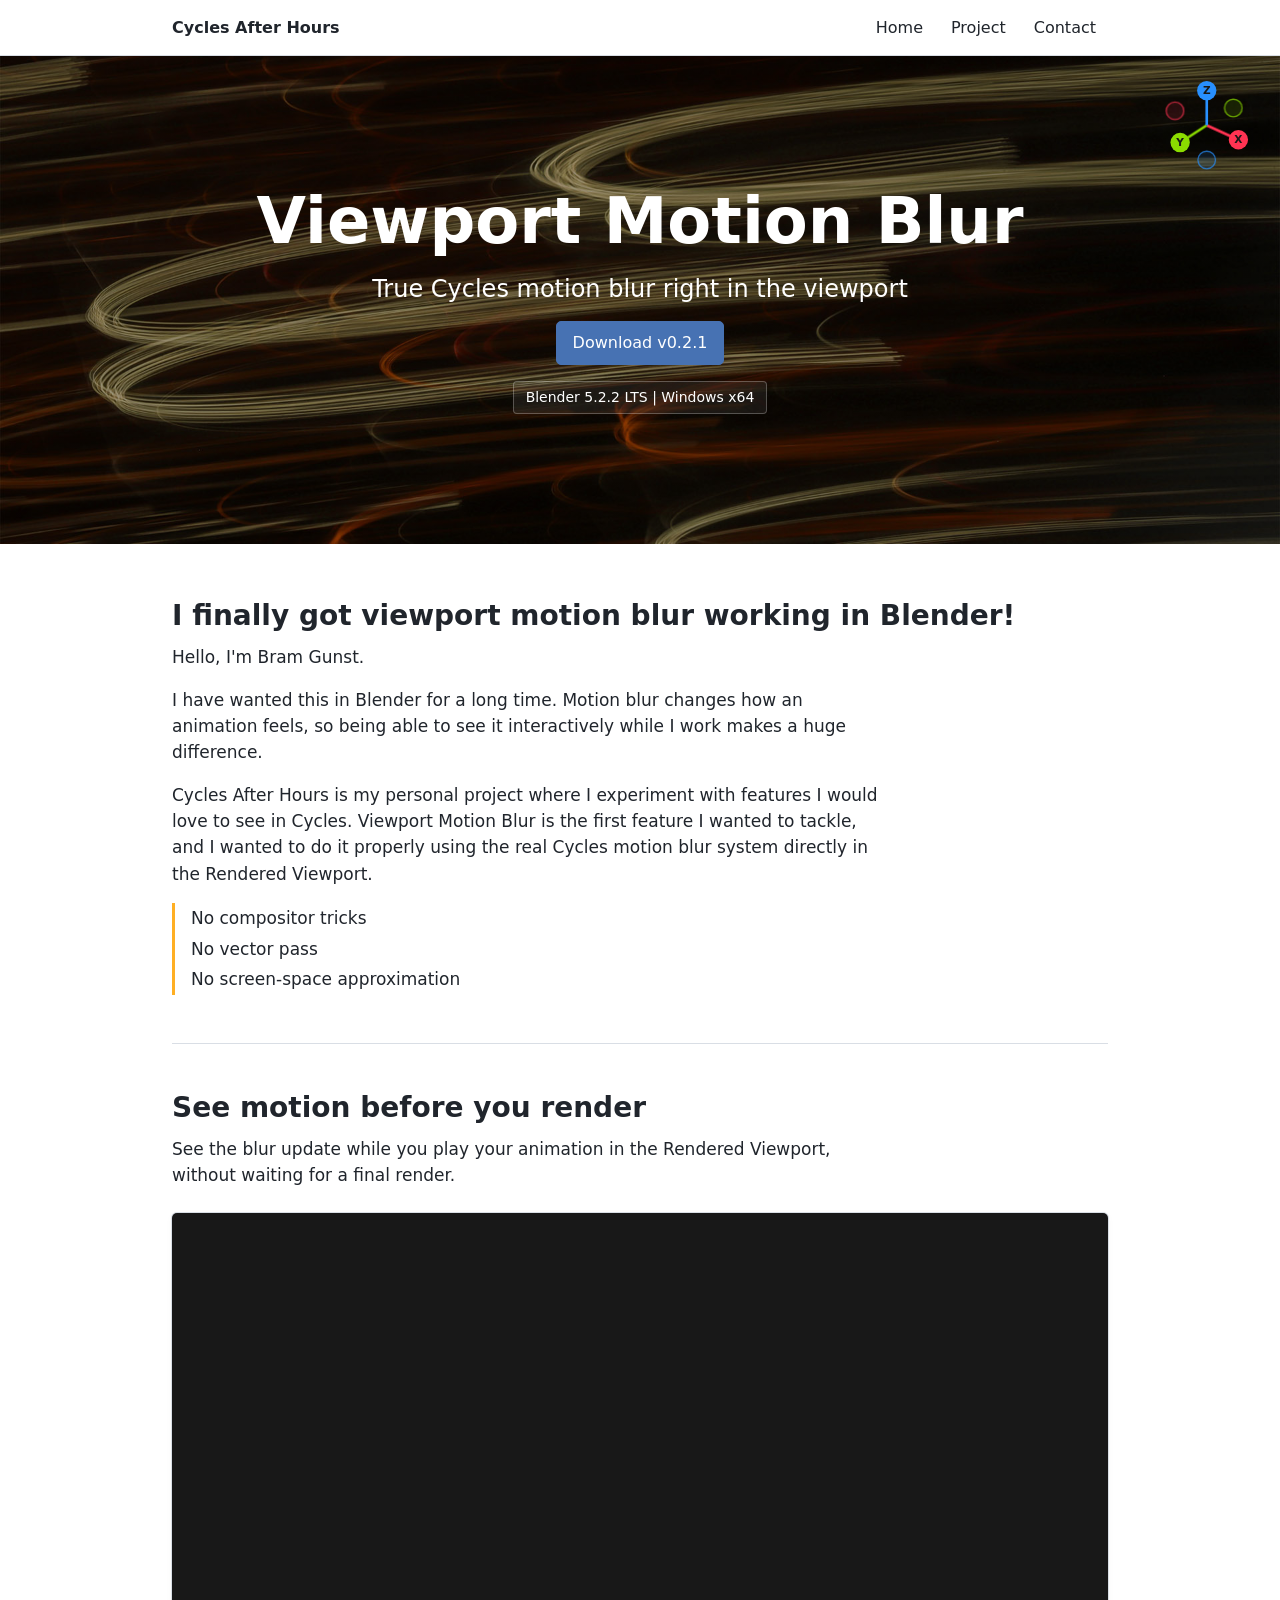
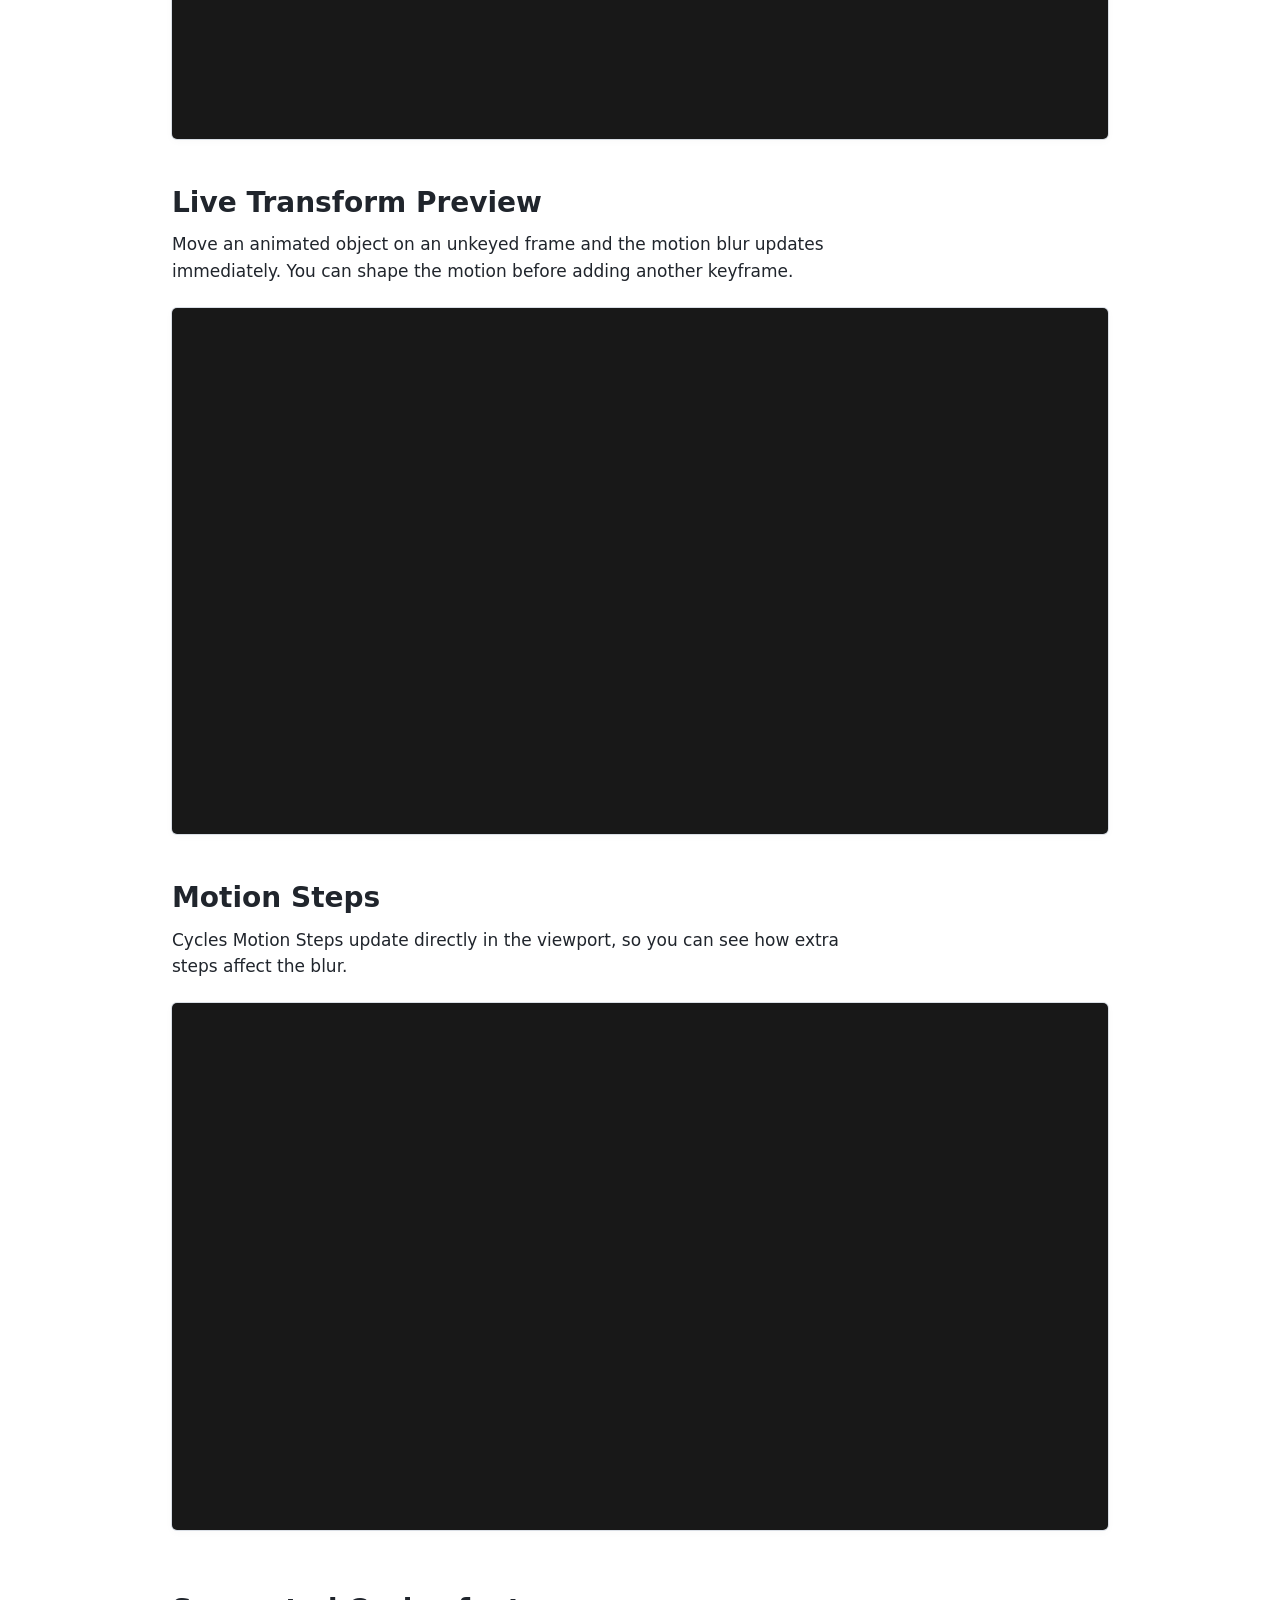
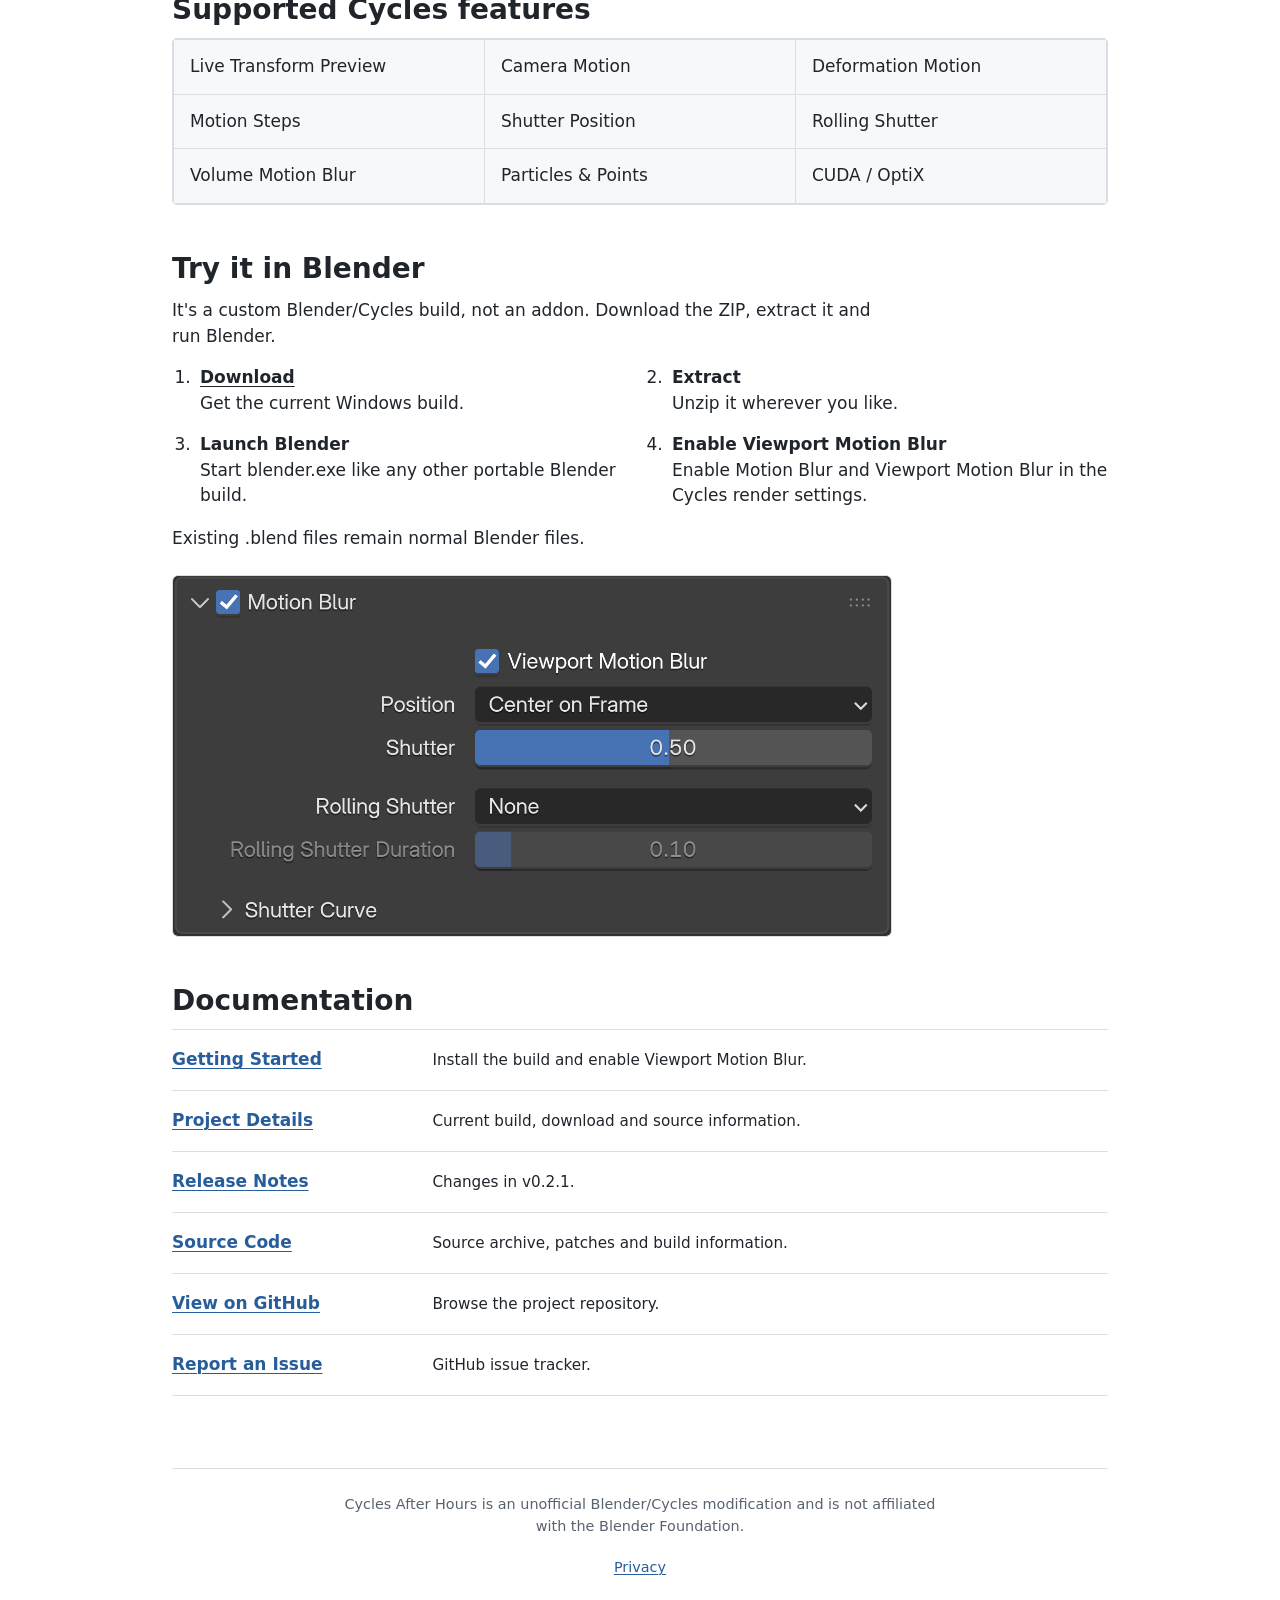
==== commit faeca13c: "Place homepage intro heading before greeting" ====
--- a/index.html
+++ b/index.html
@@ -49,8 +49,8 @@
   </header>
   <main id="main-content">
     <section class="feature-intro">
+      <h2>I finally got viewport motion blur working in Blender!</h2>
       <p>Hello, I'm Bram Gunst.</p>
-      <h2>I finally got viewport motion blur working in Blender!</h2>
       <p>I have wanted this in Blender for a long time. Motion blur changes how an animation feels, so being able to see it interactively while I work makes a huge difference.</p>
       <p>Cycles After Hours is my personal project where I experiment with features I would love to see in Cycles. Viewport Motion Blur is the first feature I wanted to tackle, and I wanted to do it properly using the real Cycles motion blur system directly in the Rendered Viewport.</p>
       <p class="feature-emphasis">No compositor tricks<br>No vector pass<br>No screen-space approximation</p>
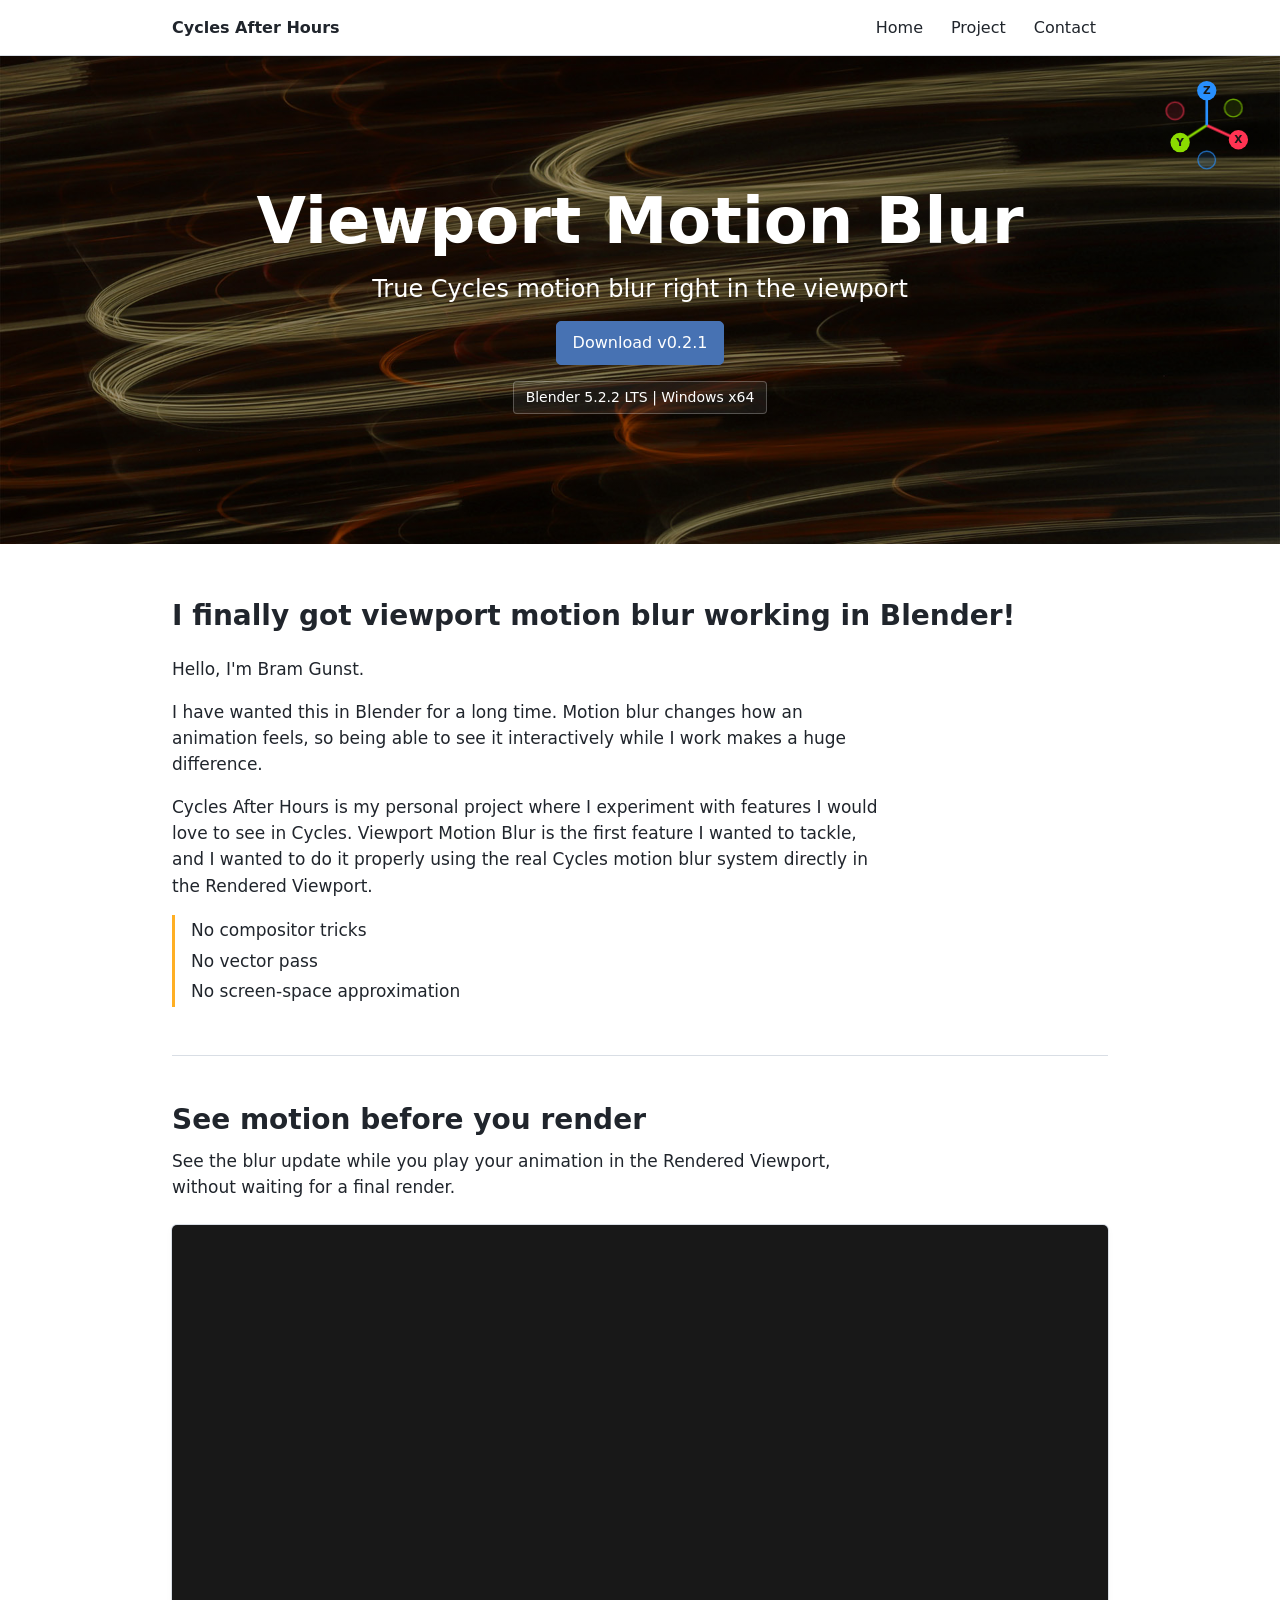
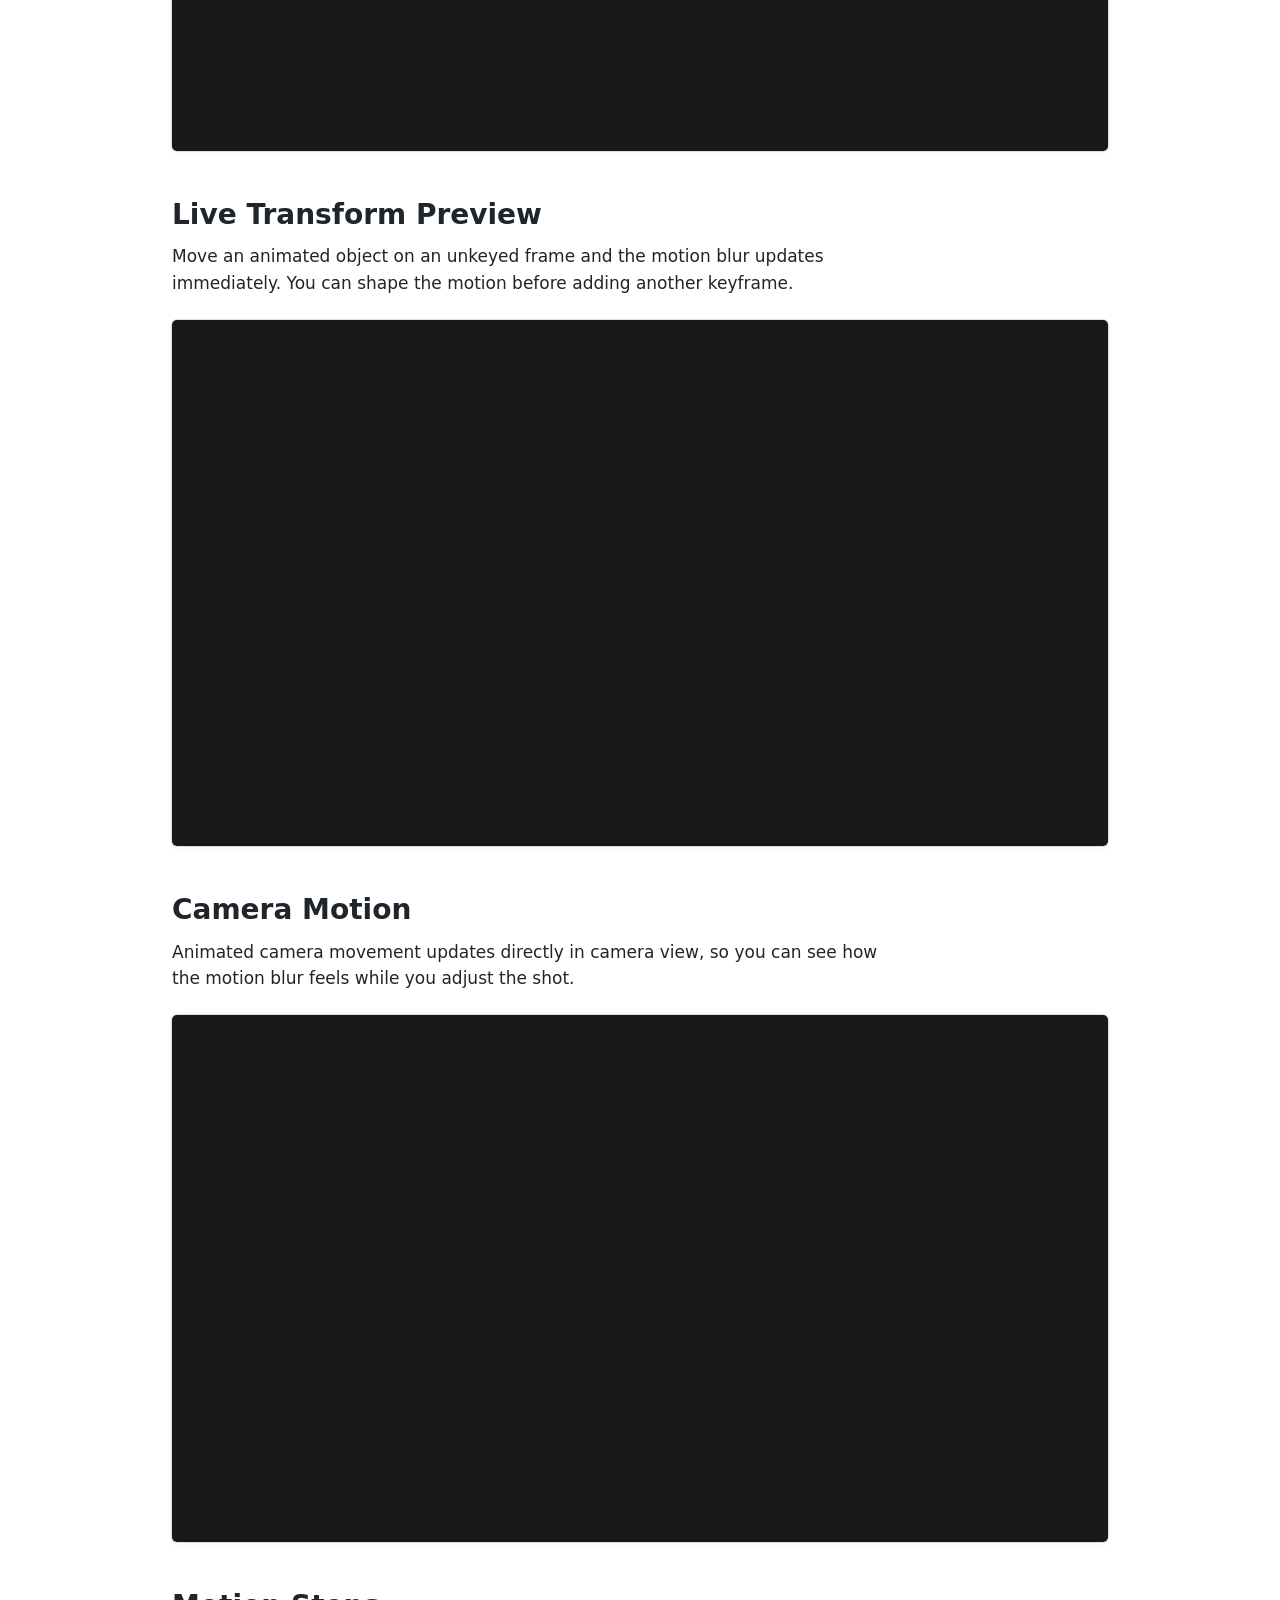
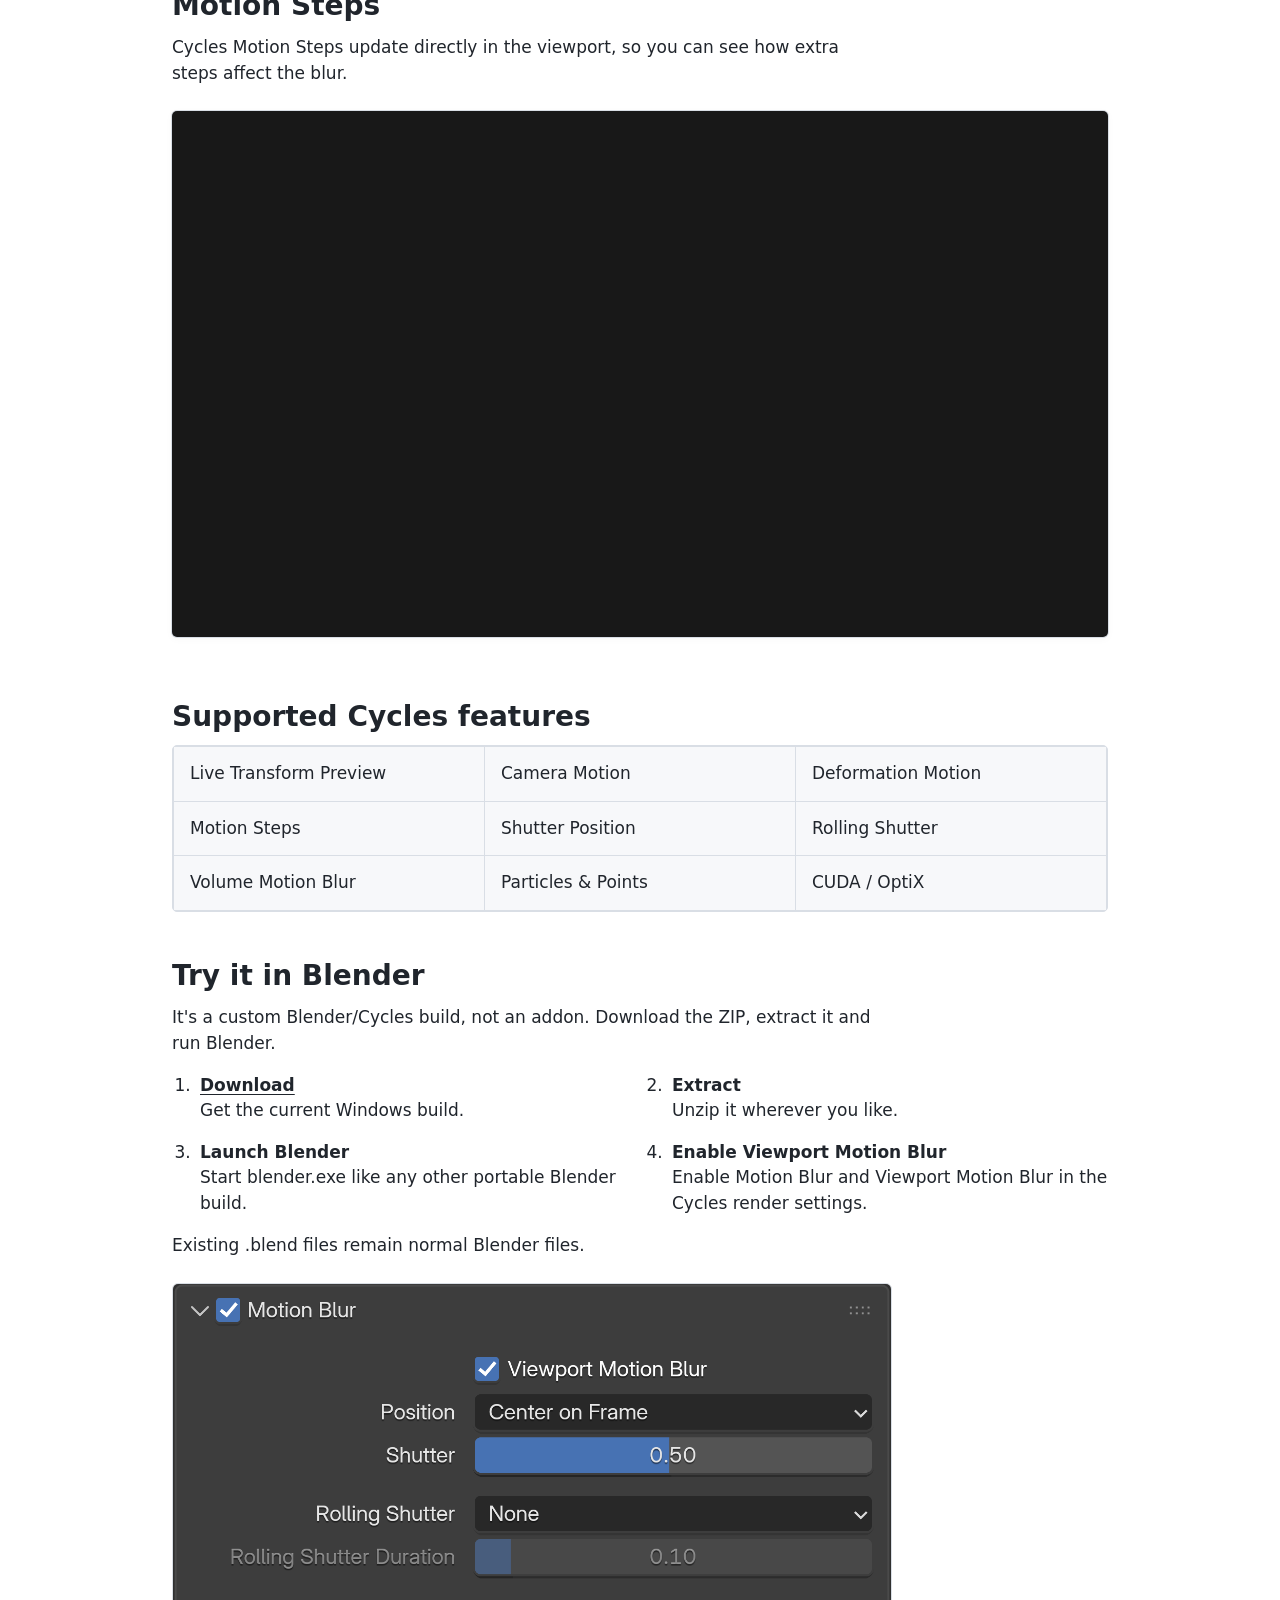
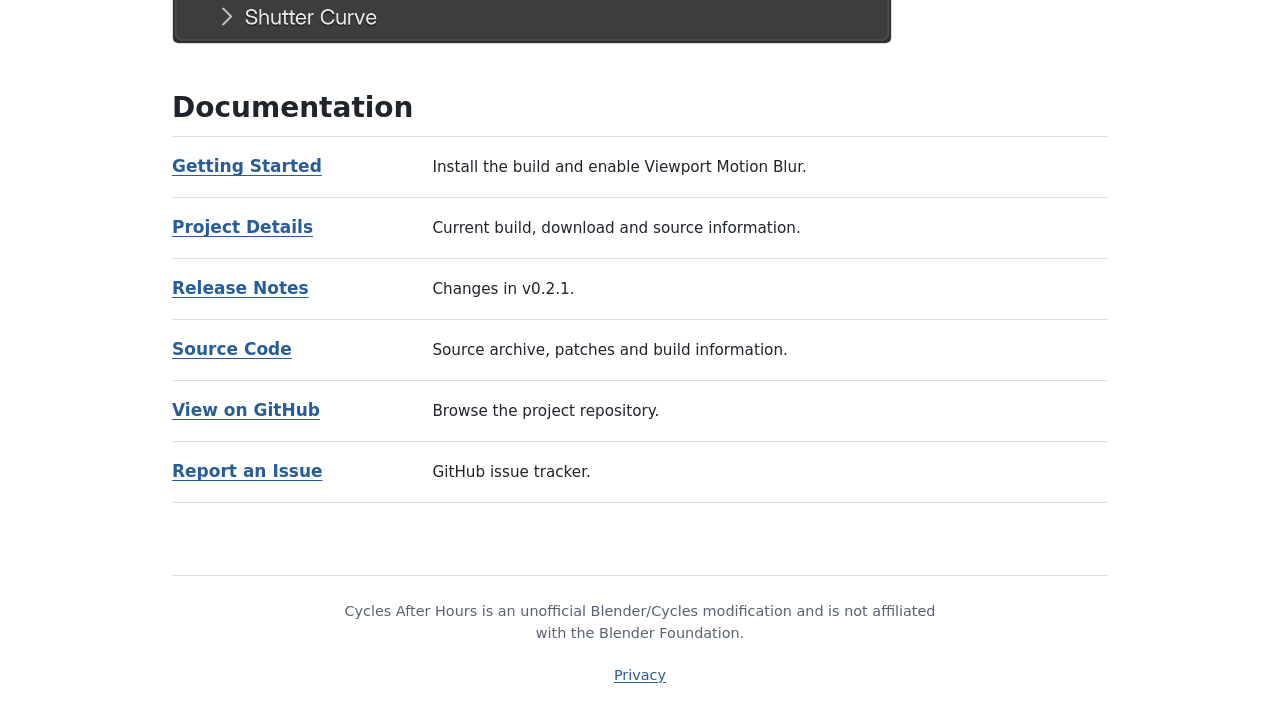
==== commit 0dcc71c2: "Add Camera Motion demo" ====
--- a/index.html
+++ b/index.html
@@ -73,6 +73,15 @@
         </video>
       </div>
     </section>
+    <section class="demo-section">
+      <h2>Camera Motion</h2>
+      <p>Animated camera movement updates directly in camera view, so you can see how the motion blur feels while you adjust the shot.</p>
+      <div class="demo-video-wrapper">
+        <video class="demo-video" autoplay muted loop playsinline preload="metadata">
+          <source src="assets/videos/Camera_View_Compress.mp4" type="video/mp4">
+        </video>
+      </div>
+    </section>
       <section class="motion-steps-demo">
         <h2>Motion Steps</h2>
         <p>Cycles Motion Steps update directly in the viewport, so you can see how extra steps affect the blur.</p>
--- a/style.css
+++ b/style.css
@@ -319,6 +319,10 @@
 .details-card p,
 main > p {
   max-width: var(--prose-width);
+}
+
+.feature-intro > h2 {
+  margin-bottom: var(--space-5);
 }
 
 .feature-emphasis {
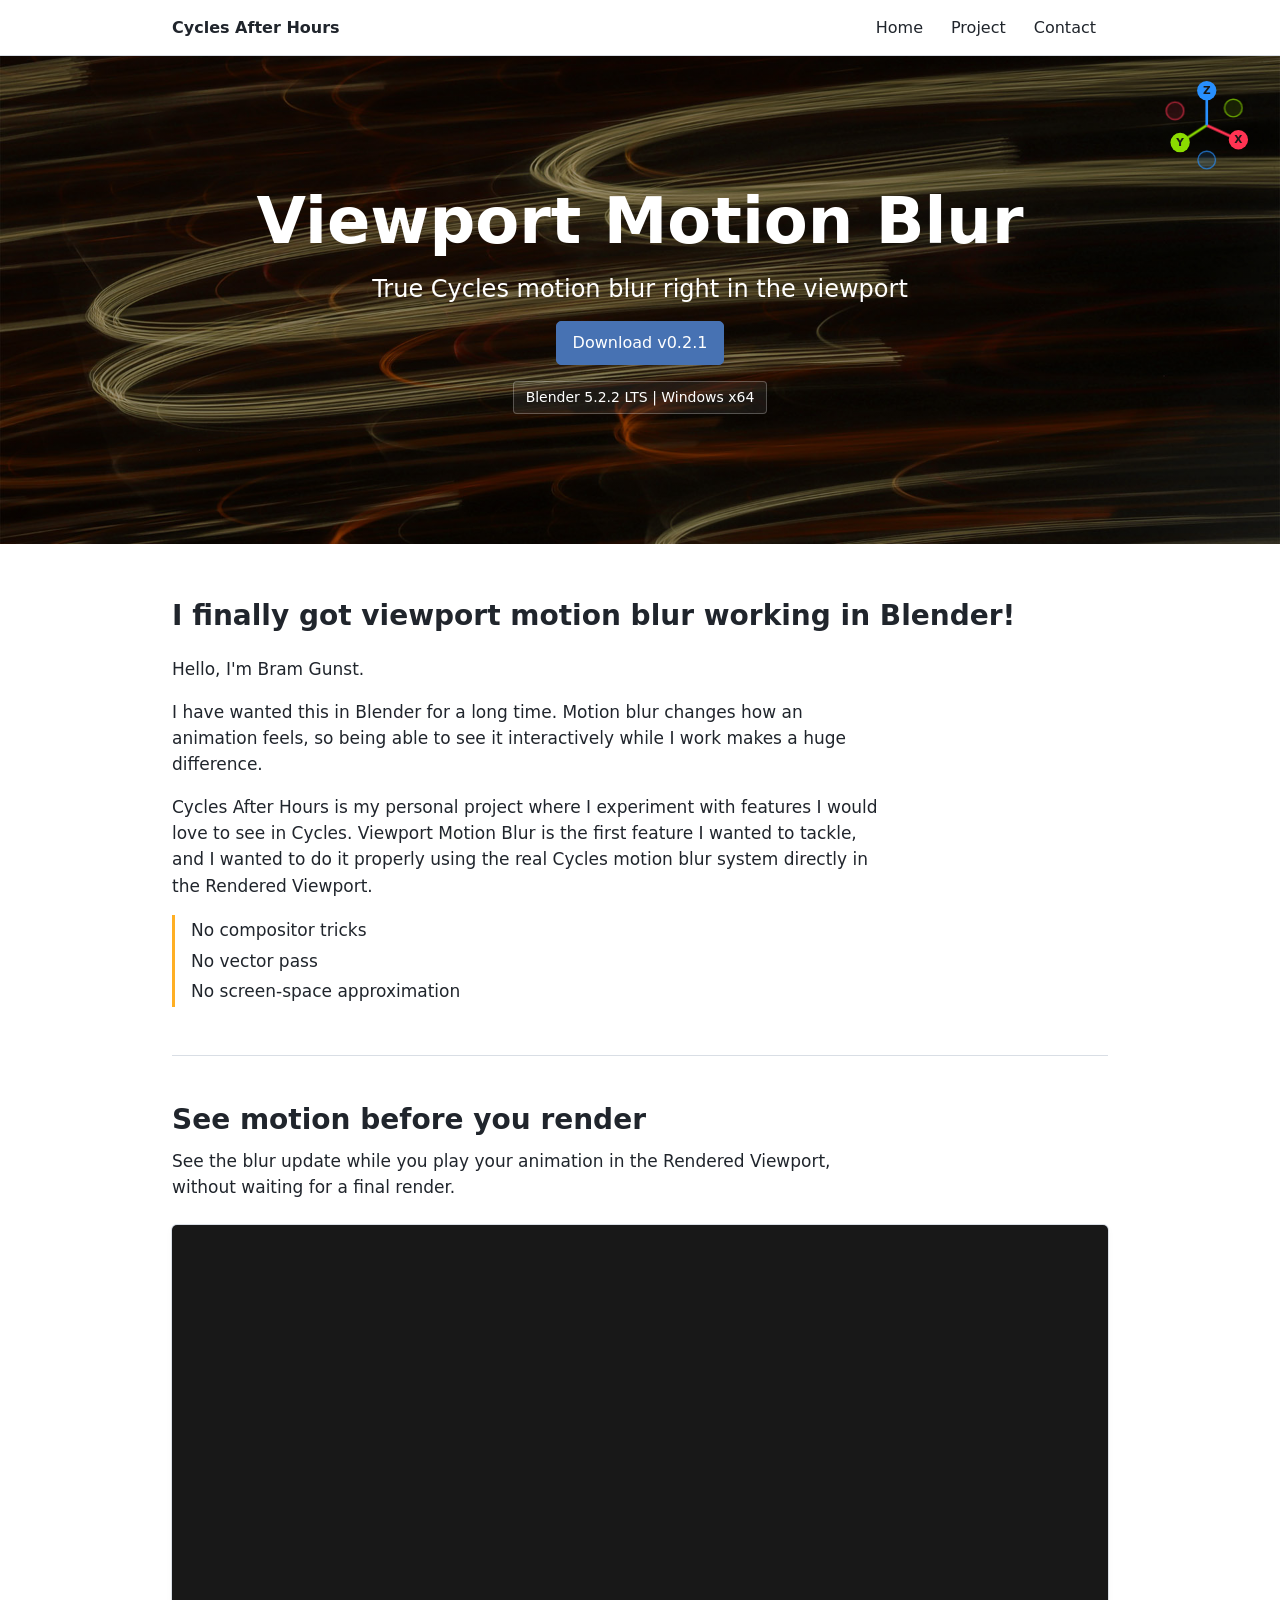
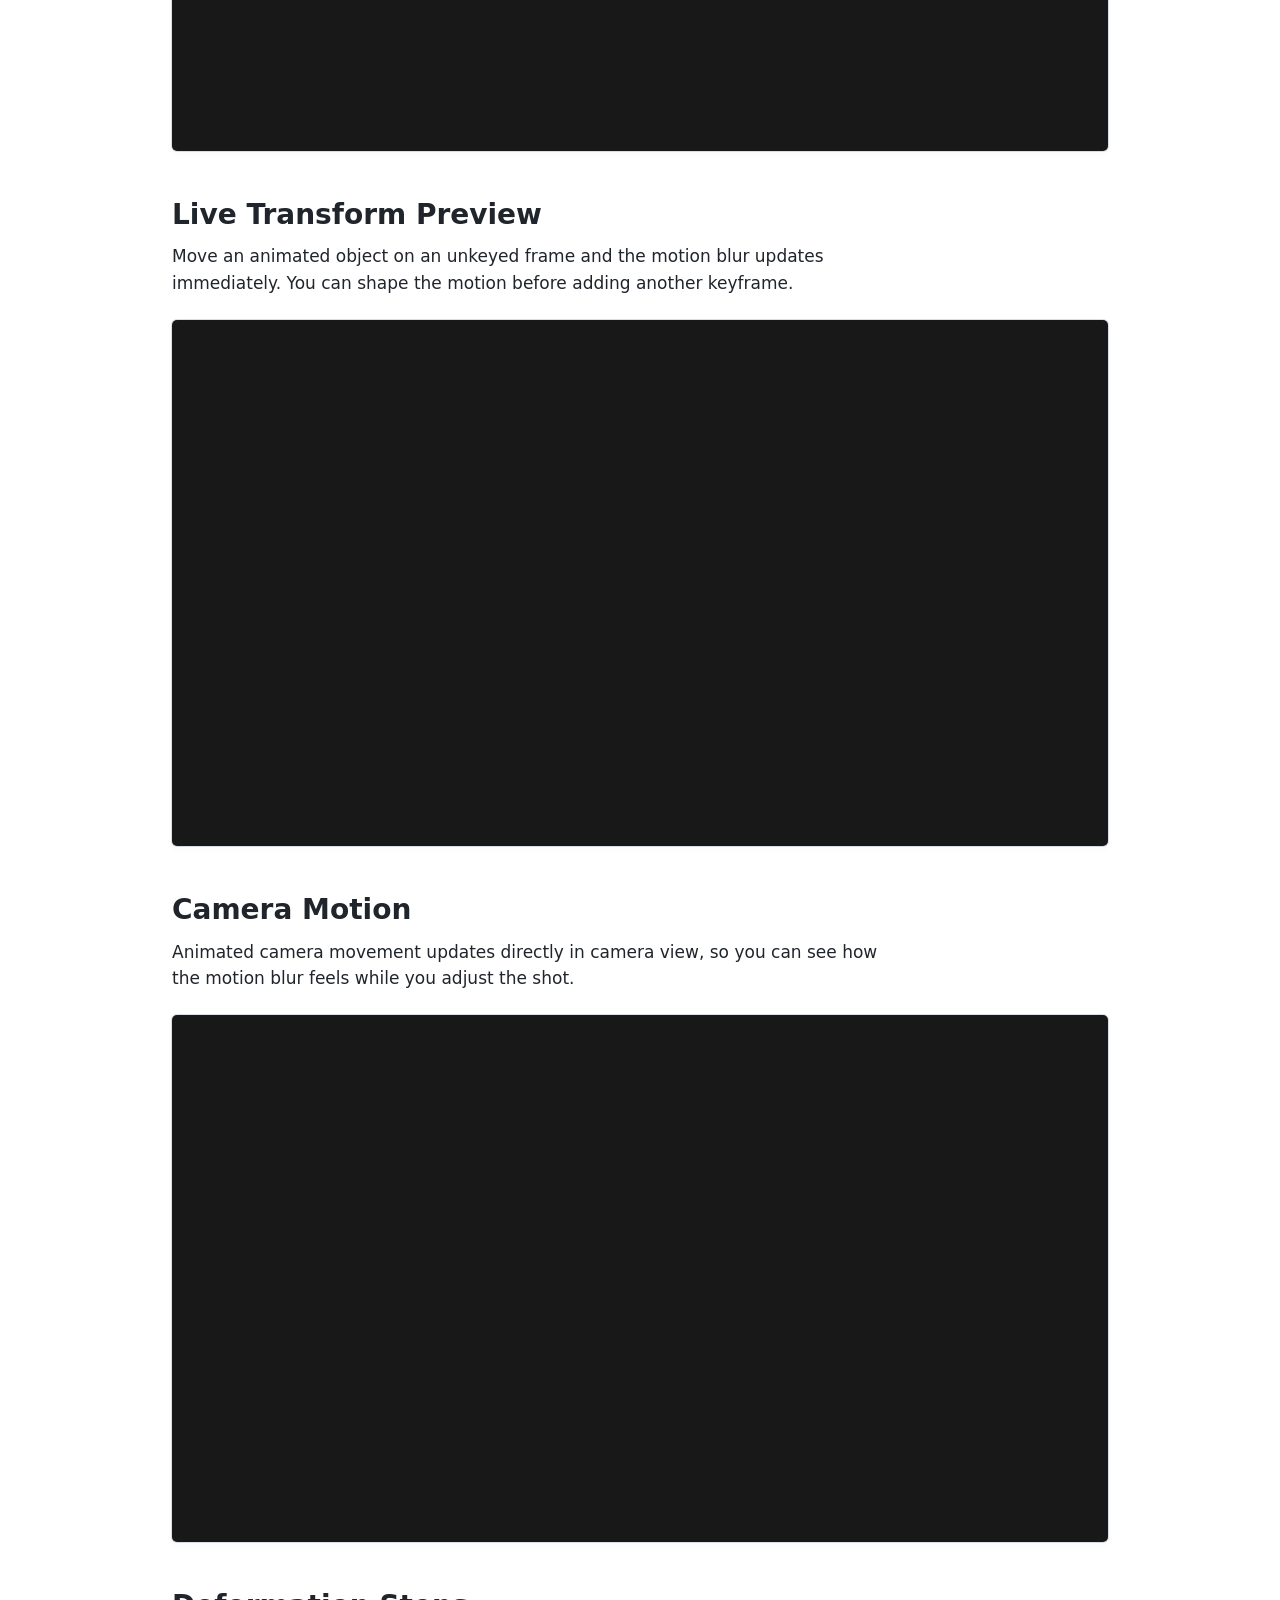
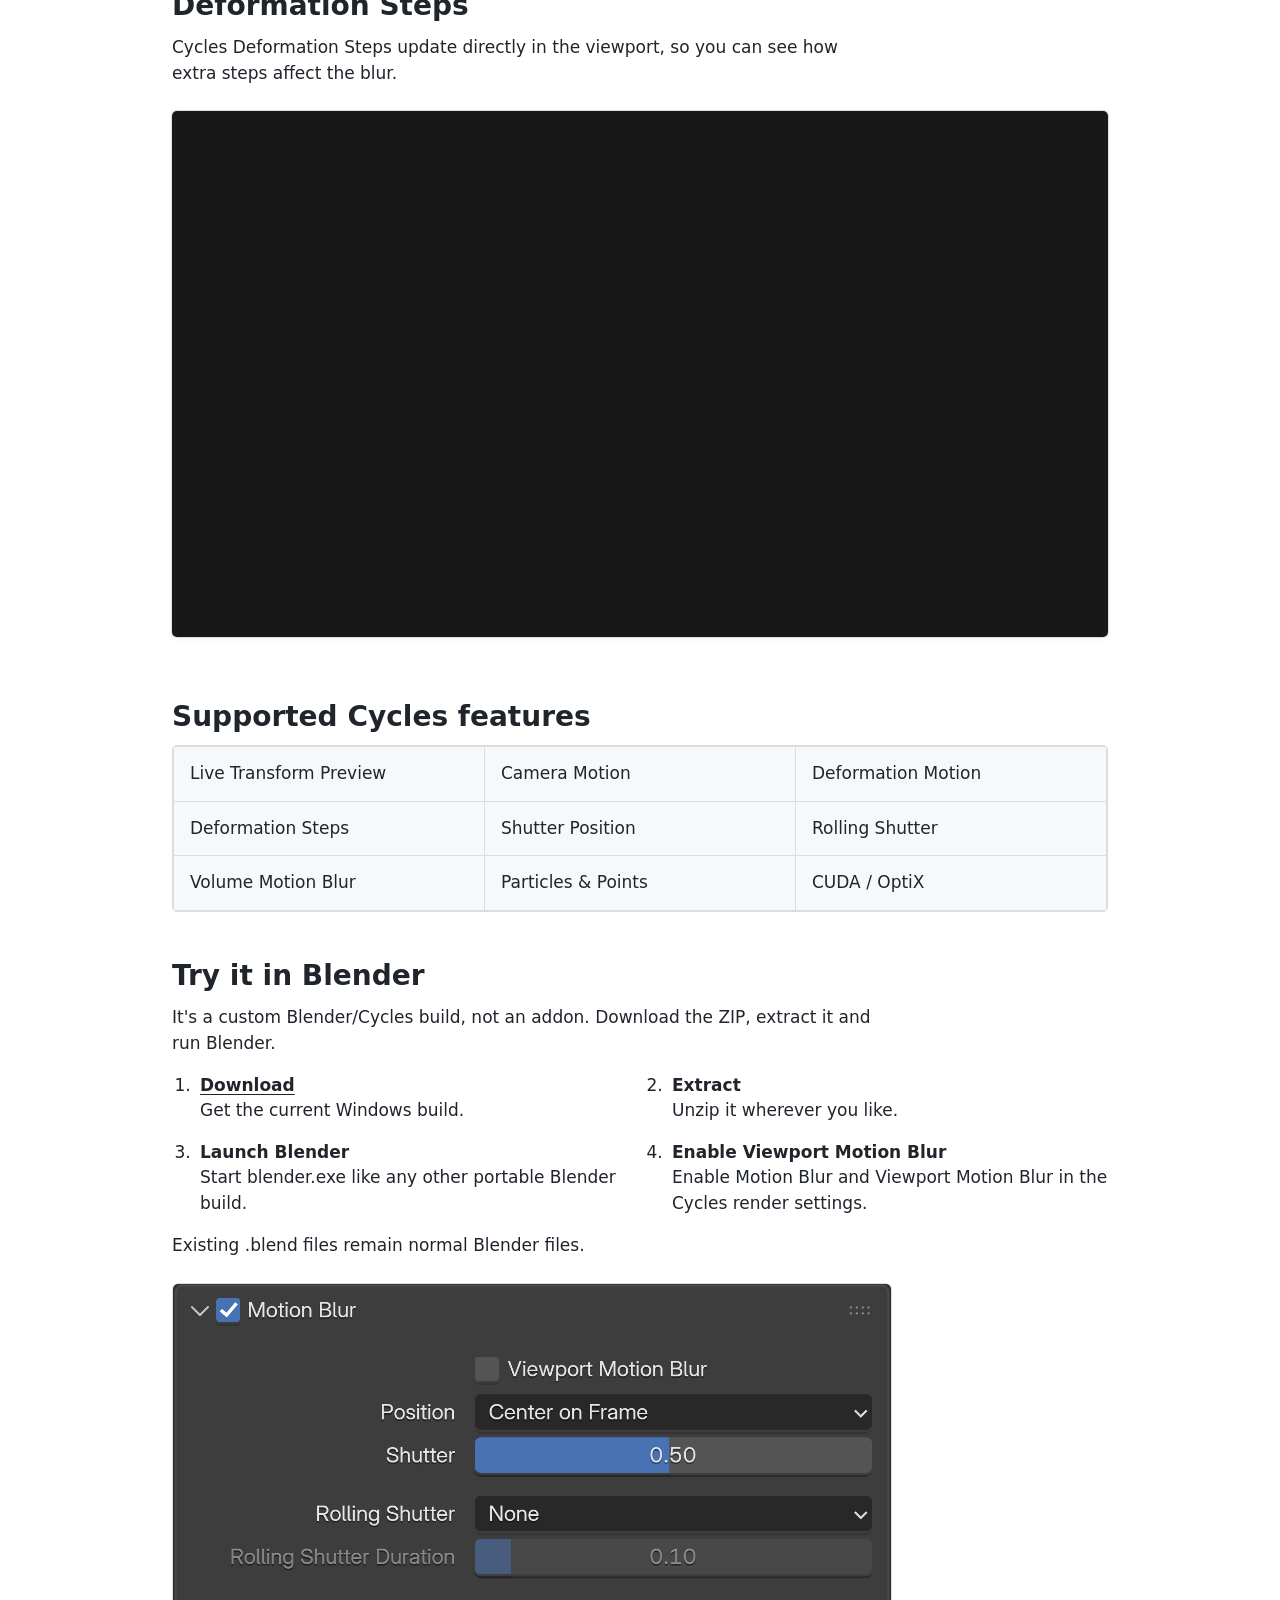
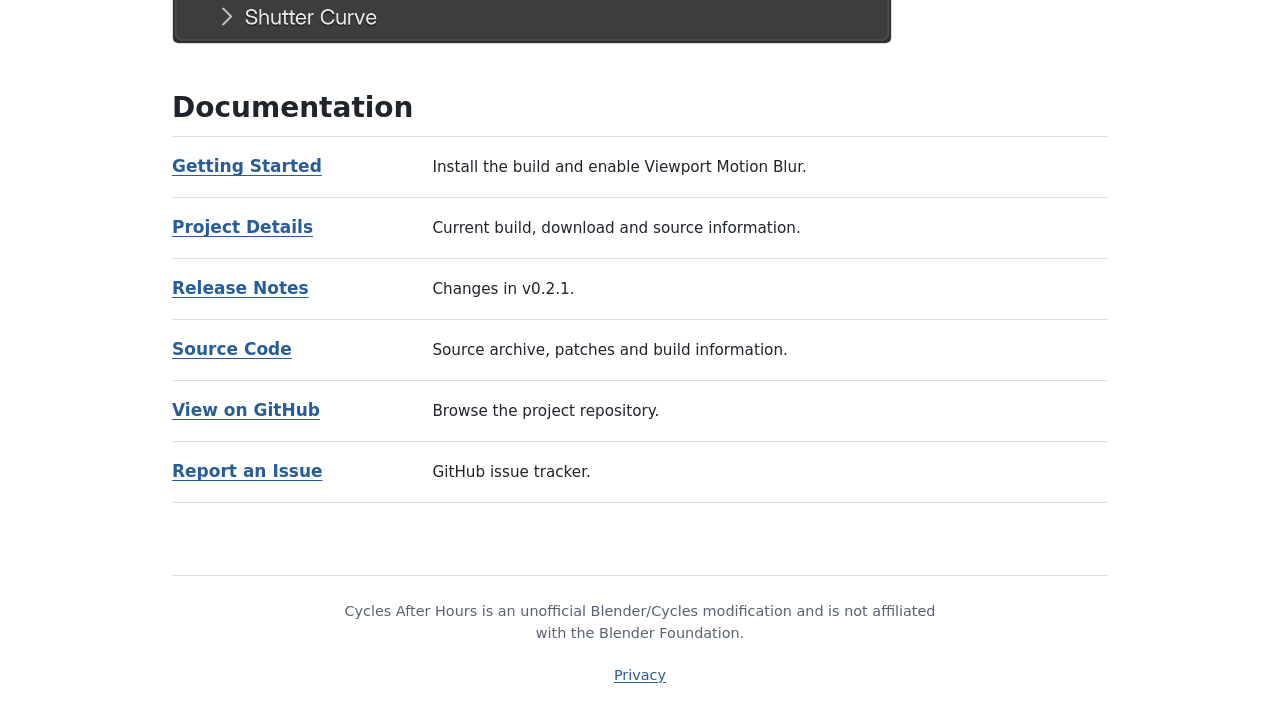
==== commit 8019655a: "Rename feature to Deformation Steps" ====
--- a/index.html
+++ b/index.html
@@ -83,8 +83,8 @@
       </div>
     </section>
       <section class="motion-steps-demo">
-        <h2>Motion Steps</h2>
-        <p>Cycles Motion Steps update directly in the viewport, so you can see how extra steps affect the blur.</p>
+        <h2>Deformation Steps</h2>
+        <p>Cycles Deformation Steps update directly in the viewport, so you can see how extra steps affect the blur.</p>
         <div class="demo-video-wrapper">
           <video class="demo-video" autoplay muted loop playsinline preload="metadata">
             <source src="assets/videos/Motionblur_steps_compress.mp4" type="video/mp4">
@@ -97,7 +97,7 @@
         <li>Live Transform Preview</li>
         <li>Camera Motion</li>
         <li>Deformation Motion</li>
-        <li>Motion Steps</li>
+        <li>Deformation Steps</li>
         <li>Shutter Position</li>
         <li>Rolling Shutter</li>
         <li>Volume Motion Blur</li>
--- a/style.css
+++ b/style.css
@@ -235,6 +235,7 @@
   width: 196px;
   max-width: calc(100vw - 32px);
   border: 1px solid var(--ui-border);
+  border-top: 0;
   border-radius: 0 0 5px 5px;
   background: var(--ui-menu);
   box-shadow: 0 8px 18px #20252c1a;
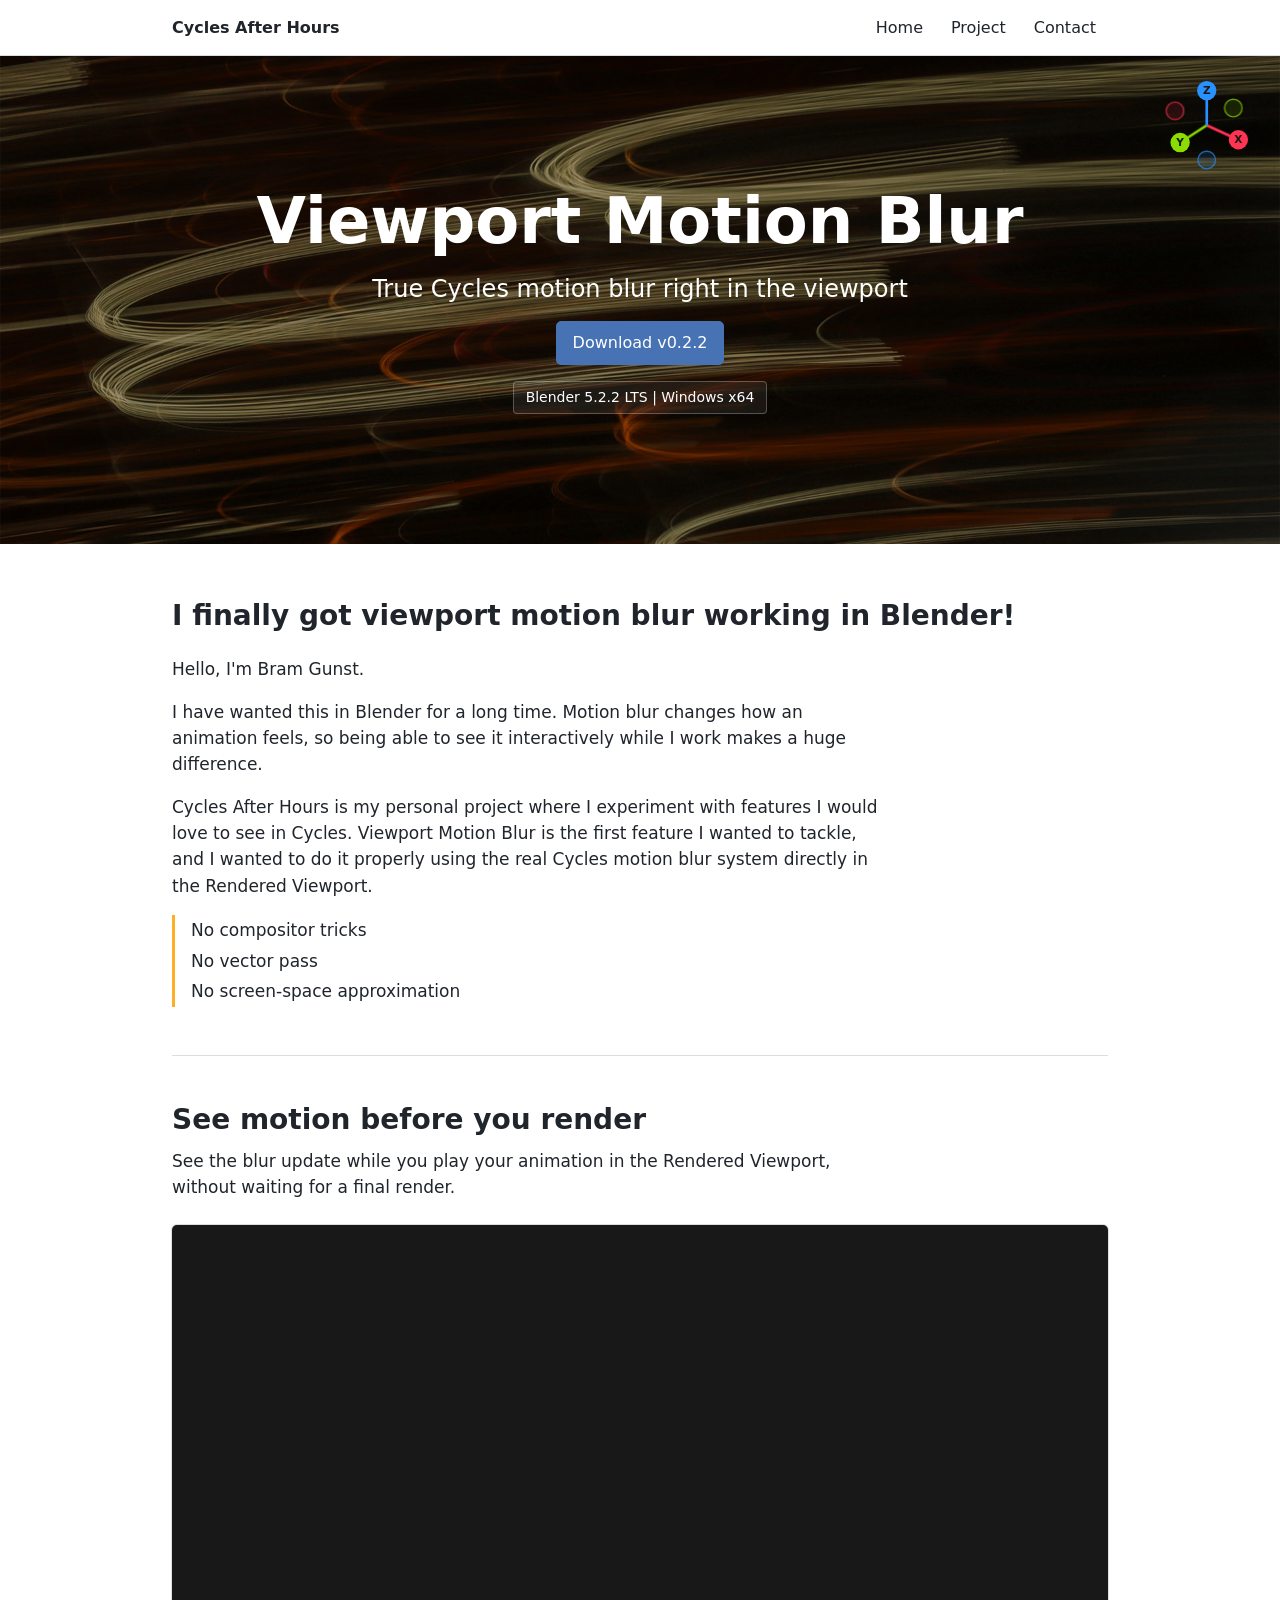
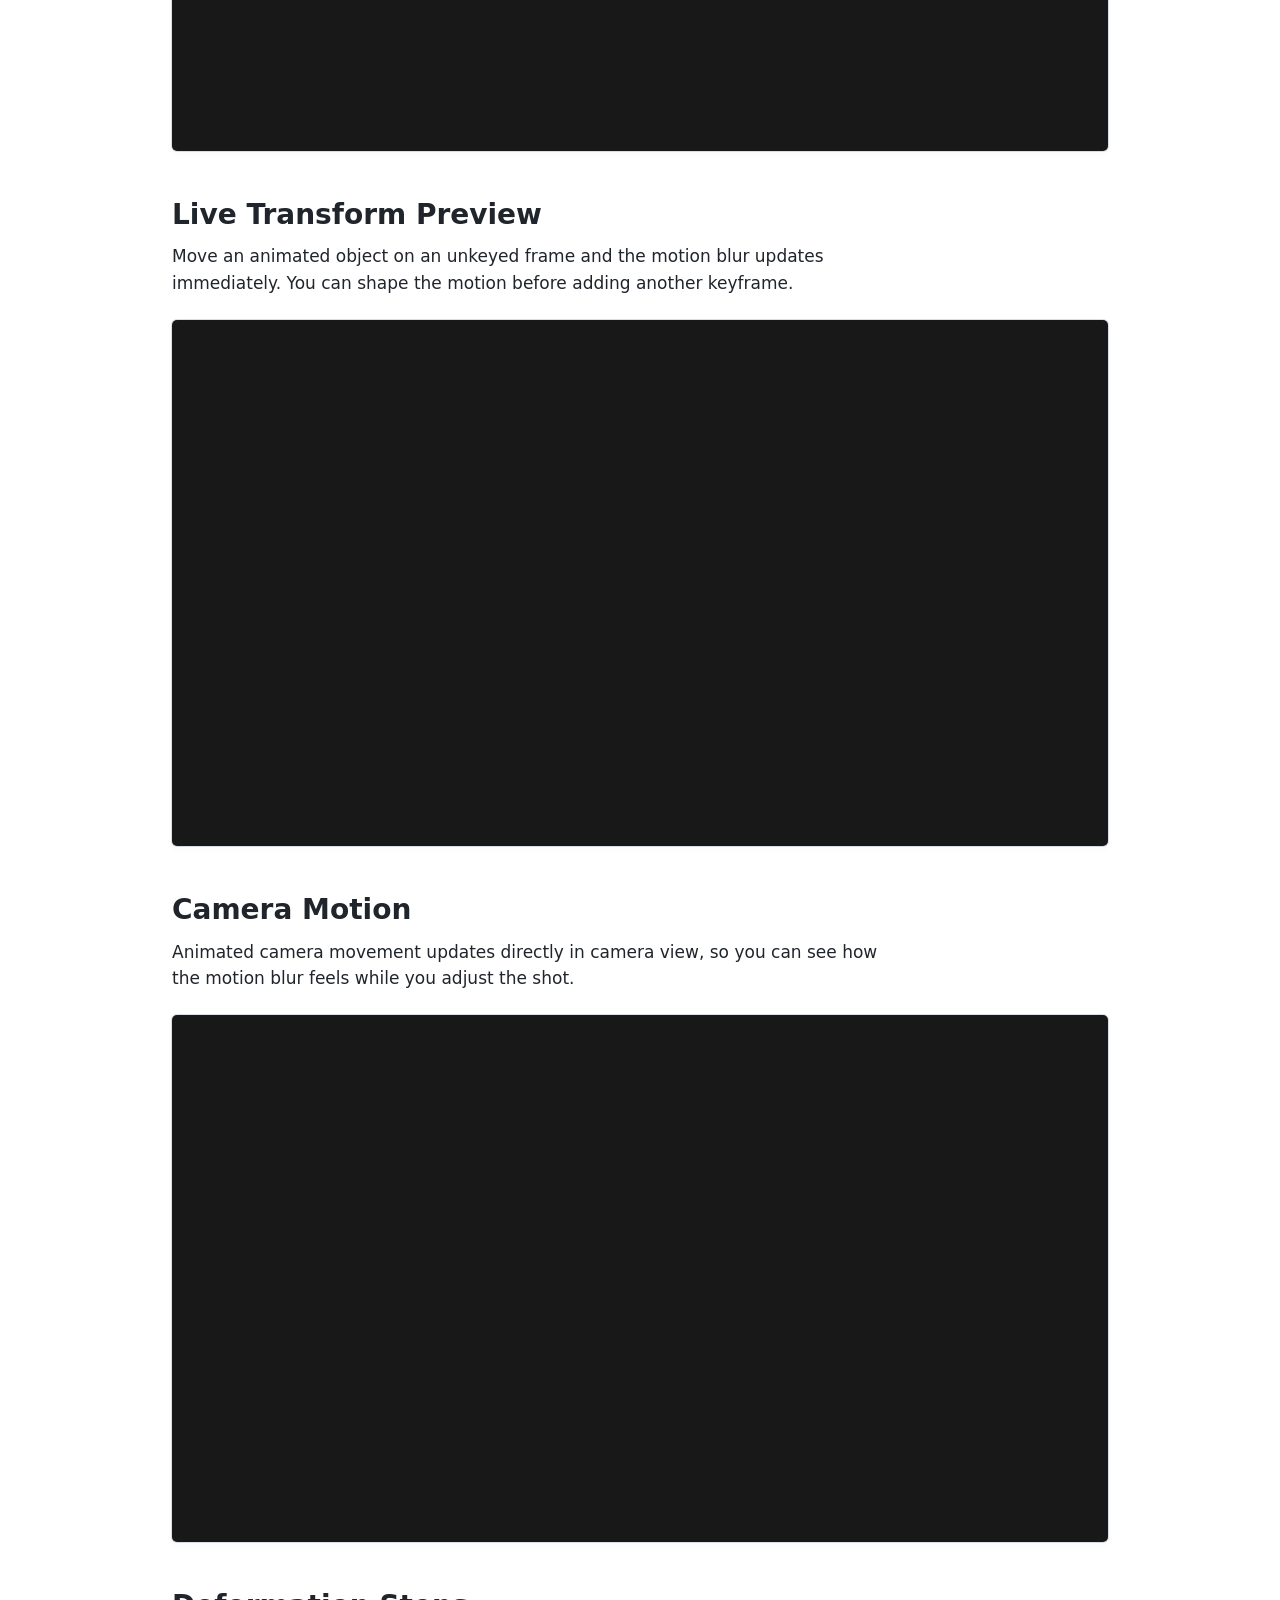
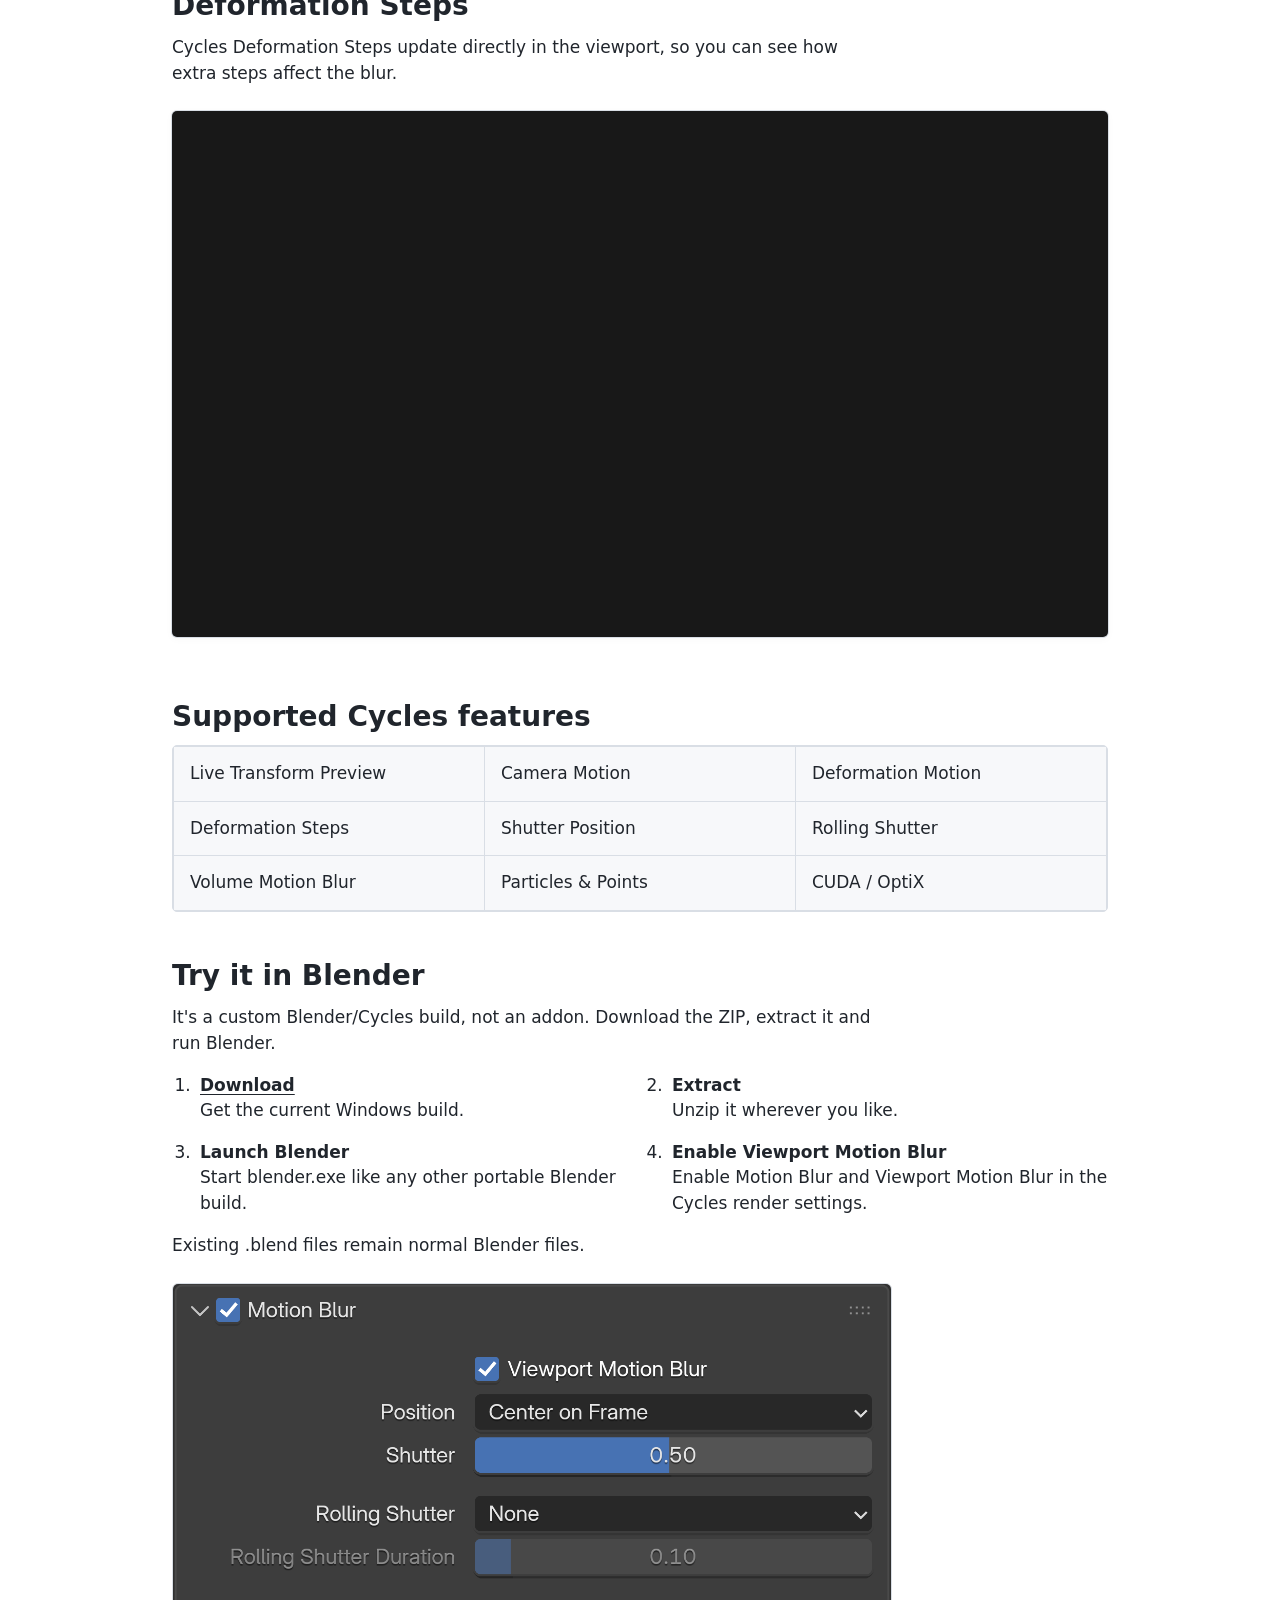
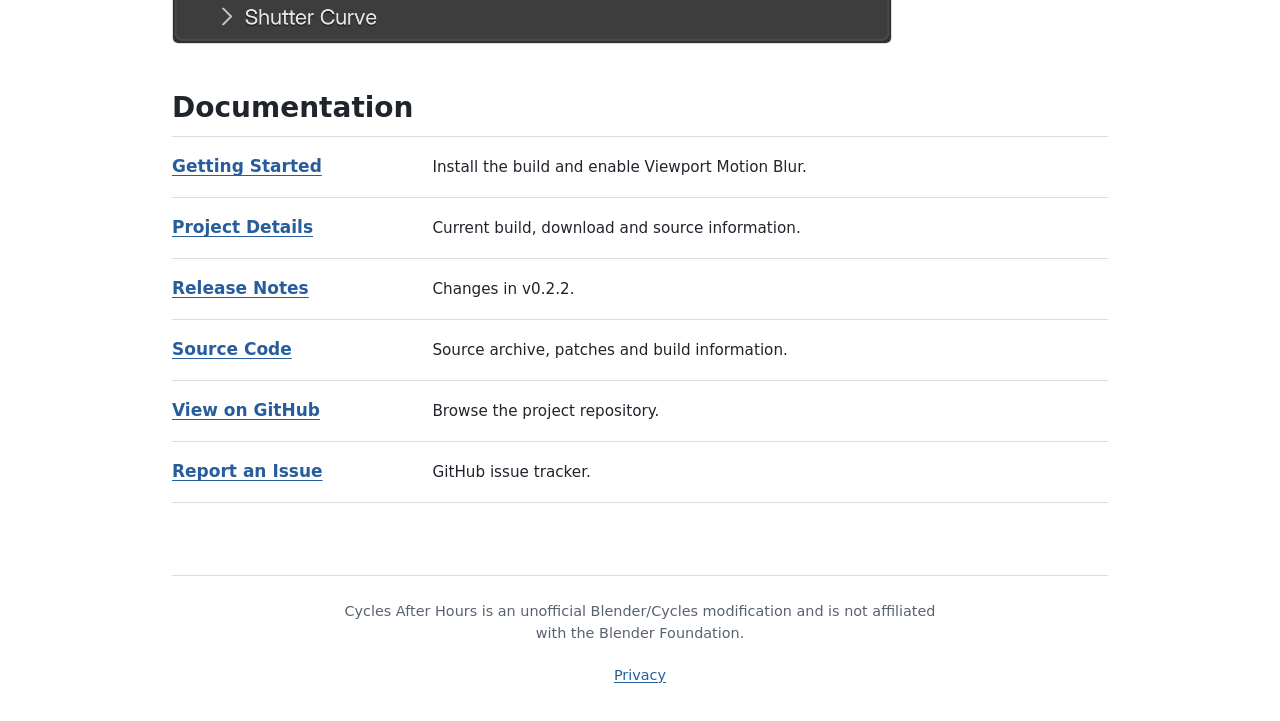
==== commit 5a10725d: "Update website for Viewport Motion Blur v0.2.2" ====
--- a/index.html
+++ b/index.html
@@ -19,7 +19,7 @@
           <button type="button" aria-expanded="false" aria-controls="project-menu">Project</button>
           <div class="dropdown-menu" id="project-menu">
             <a href="project.html">Project Details</a>
-            <a href="https://github.com/BramGunst/cycles-after-hours/releases/tag/viewport-motion-blur-v0.2.1" target="_blank" rel="noopener noreferrer">Release Notes</a>
+            <a href="https://github.com/BramGunst/cycles-after-hours/releases/tag/viewport-motion-blur-v0.2.2" target="_blank" rel="noopener noreferrer">Release Notes</a>
             <a href="https://github.com/BramGunst/cycles-after-hours" target="_blank" rel="noopener noreferrer">View on GitHub</a>
           </div>
         </div>
@@ -38,7 +38,7 @@
   <header class="hero">
     <h1>Viewport Motion Blur</h1>
     <p class="hero-slogan">True Cycles motion blur right in the viewport</p>
-    <a class="button" href="https://github.com/BramGunst/cycles-after-hours/releases/download/viewport-motion-blur-v0.2.1/Cycles-After-Hours_Blender-5.2.2_Viewport-Motion-Blur-v0.2.1-Windows-x64.zip">Download v0.2.1</a>
+    <a class="button" href="https://github.com/BramGunst/cycles-after-hours/releases/download/viewport-motion-blur-v0.2.2/Cycles-After-Hours_Blender-5.2.2_Viewport-Motion-Blur-v0.2.2-Windows-x64.zip">Download v0.2.2</a>
     <p class="hero-meta">Blender 5.2.2 LTS | Windows x64</p>
     <svg class="axis-gizmo" viewBox="0 0 100 100" aria-hidden="true">
       <path class="axis-x" d="M44 56L80 73"/><path class="axis-y" d="M44 56L15 76"/><path class="axis-z" d="M44 56L44 15"/>
@@ -109,7 +109,7 @@
       <h2>Try it in Blender</h2>
       <p>It's a custom Blender/Cycles build, not an addon. Download the ZIP, extract it and run Blender.</p>
       <ol>
-        <li><strong><a class="setup-download" href="https://github.com/BramGunst/cycles-after-hours/releases/download/viewport-motion-blur-v0.2.1/Cycles-After-Hours_Blender-5.2.2_Viewport-Motion-Blur-v0.2.1-Windows-x64.zip">Download</a></strong><br>Get the current Windows build.</li>
+        <li><strong><a class="setup-download" href="https://github.com/BramGunst/cycles-after-hours/releases/download/viewport-motion-blur-v0.2.2/Cycles-After-Hours_Blender-5.2.2_Viewport-Motion-Blur-v0.2.2-Windows-x64.zip">Download</a></strong><br>Get the current Windows build.</li>
         <li><strong>Extract</strong><br>Unzip it wherever you like.</li>
         <li><strong>Launch Blender</strong><br>Start blender.exe like any other portable Blender build.</li>
         <li><strong>Enable Viewport Motion Blur</strong><br>Enable Motion Blur and Viewport Motion Blur in the Cycles render settings.</li>
@@ -122,7 +122,7 @@
       <ul class="documentation-list">
         <li><a href="#getting-started">Getting Started</a><span>Install the build and enable Viewport Motion Blur.</span></li>
         <li><a href="project.html">Project Details</a><span>Current build, download and source information.</span></li>
-        <li><a href="https://github.com/BramGunst/cycles-after-hours/releases/tag/viewport-motion-blur-v0.2.1" target="_blank" rel="noopener noreferrer">Release Notes</a><span>Changes in v0.2.1.</span></li>
+        <li><a href="https://github.com/BramGunst/cycles-after-hours/releases/tag/viewport-motion-blur-v0.2.2" target="_blank" rel="noopener noreferrer">Release Notes</a><span>Changes in v0.2.2.</span></li>
         <li><a href="https://github.com/BramGunst/cycles-after-hours/blob/main/SOURCE.md" target="_blank" rel="noopener noreferrer">Source Code</a><span>Source archive, patches and build information.</span></li>
         <li><a href="https://github.com/BramGunst/cycles-after-hours" target="_blank" rel="noopener noreferrer">View on GitHub</a><span>Browse the project repository.</span></li>
         <li><a href="https://github.com/BramGunst/cycles-after-hours/issues" target="_blank" rel="noopener noreferrer">Report an Issue</a><span>GitHub issue tracker.</span></li>
--- a/style.css
+++ b/style.css
@@ -1,3 +1,7 @@
+html {
+  font-size: clamp(16px, calc(12px + 0.2083333333vw), 20px);
+}
+
 :root {
   color-scheme: light;
   --content-width: 61.25rem;
@@ -195,7 +199,7 @@
   color: var(--ui-text);
   box-shadow: inset 0 -1px var(--ui-border);
   font-family: system-ui, sans-serif;
-  font-size: 16px;
+  font-size: 1rem;
   font-weight: 400;
   line-height: 1.2;
   transform: translate3d(0, 0, 0);
@@ -212,17 +216,17 @@
   padding-inline: var(--page-gutter);
 }
 .site-nav.nav-hidden { transform: translate3d(0, calc(-100% - 2px), 0); }
-.site-nav a, .site-nav button { color: inherit; font-family: inherit; font-size: 16px; font-weight: 400; line-height: 1.2; text-decoration: none; }
+.site-nav a, .site-nav button { color: inherit; font-family: inherit; font-size: 1rem; font-weight: 400; line-height: 1.2; text-decoration: none; }
 .site-brand, .site-nav-links > a, .site-nav button {
   display: inline-flex;
   align-items: center;
   justify-content: center;
   height: 100%;
-  min-height: 44px;
-  padding: 0 12px;
+  min-height: 2.75rem;
+  padding: 0 0.75rem;
 }
 .site-nav .site-brand { font-weight: 600; white-space: nowrap; padding-left: 0; }
-.site-nav-links { display: flex; align-items: stretch; gap: 4px; }
+.site-nav-links { display: flex; align-items: stretch; gap: 0.25rem; }
 .site-nav button { border: 0; background: transparent; cursor: pointer; }
 .nav-dropdown { position: relative; height: 100%; }
 .site-nav-links > a:hover, .nav-dropdown.is-open > button { background: var(--ui-panel); }
@@ -232,11 +236,11 @@
   right: 0;
   z-index: 2;
   display: none;
-  width: 196px;
-  max-width: calc(100vw - 32px);
+  width: 12.25rem;
+  max-width: calc(100vw - 2rem);
   border: 1px solid var(--ui-border);
   border-top: 0;
-  border-radius: 0 0 5px 5px;
+  border-radius: 0 0 0.3125rem 0.3125rem;
   background: var(--ui-menu);
   box-shadow: 0 8px 18px #20252c1a;
 }
@@ -244,15 +248,15 @@
   display: flex;
   align-items: center;
   justify-content: center;
-  min-height: 44px;
-  padding: 10px 16px;
+  min-height: 2.75rem;
+  padding: 0.625rem 1rem;
   text-align: center;
   overflow-wrap: anywhere;
 }
 .dropdown-menu a:hover, .dropdown-menu a:focus-visible { background: var(--ui-blue); color: #fff; }
 .nav-dropdown.is-open .dropdown-menu { display: block; }
-.skip-link { position: fixed; top: -100px; left: 16px; z-index: 20; padding: 12px; background: var(--ui-menu); }
-.skip-link:focus { top: 8px; }
+.skip-link { position: fixed; top: -6.25rem; left: 1rem; z-index: 20; padding: 0.75rem; background: var(--ui-menu); }
+.skip-link:focus { top: 0.5rem; }
 
 /* Hero */
 .hero {
@@ -360,7 +364,7 @@
   aspect-ratio: 16 / 9;
   margin-top: var(--space-5);
   overflow: hidden;
-  border-radius: 5px;
+  border-radius: 0.3125rem;
   background: #181818;
   box-shadow: 0 0 0 1px var(--ui-border), 0 2px 8px #20252c08;
 }
@@ -458,7 +462,7 @@
   min-height: 2.75rem;
   padding: var(--space-2) var(--space-4);
   border: 1px solid var(--ui-border-strong);
-  border-radius: 5px;
+  border-radius: 0.3125rem;
   background: var(--ui-control);
   cursor: pointer;
   color: inherit;
@@ -493,19 +497,19 @@
 .hero .button:hover, .download-button:hover { background: #365e99; }
 .button:active { box-shadow: inset 0 2px 5px #0006; }
 main { padding-top: var(--space-6); }
-main, section[id] { scroll-margin-top: calc(var(--nav-height) + 16px); }
+main, section[id] { scroll-margin-top: calc(var(--nav-height) + 1rem); }
 main > section { margin-bottom: var(--space-8); }
 .feature-intro { padding-bottom: var(--space-6); border-bottom: 1px solid var(--ui-border); }
 .feature-emphasis { border-left: 3px solid var(--ui-orange); padding-left: var(--space-4); line-height: 1.8; }
-.supported-features ul { display: grid; grid-template-columns: repeat(3, minmax(0, 1fr)); gap: 1px; padding: 1px; list-style: none; background: var(--ui-border); border: 1px solid var(--ui-border); border-radius: 5px; overflow: hidden; }
-.supported-features li { padding: 14px 16px; background: var(--ui-editor); }
-.details-card, .source-details, .issue-help { padding: var(--space-5); border: 1px solid var(--ui-border); border-radius: 6px; background: var(--ui-editor); }
+.supported-features ul { display: grid; grid-template-columns: repeat(3, minmax(0, 1fr)); gap: 1px; padding: 1px; list-style: none; background: var(--ui-border); border: 1px solid var(--ui-border); border-radius: 0.3125rem; overflow: hidden; }
+.supported-features li { padding: 0.875rem 1rem; background: var(--ui-editor); }
+.details-card, .source-details, .issue-help { padding: var(--space-5); border: 1px solid var(--ui-border); border-radius: 0.375rem; background: var(--ui-editor); }
 .details-card h2, .source-details h2, .issue-help h2 { margin: 0 0 var(--space-4); font-size: 1.375rem; }
-.details-card h3 { margin-top: 24px; font-size: 1rem; }
+.details-card h3 { margin-top: 1.5rem; font-size: 1rem; }
 code { font-size: 0.875em; overflow-wrap: anywhere; }
-.toggle-screenshot { border: 1px solid var(--ui-border); border-radius: 6px; }
-.hero-meta { padding: 6px 12px; border: 1px solid #ffffff40; border-radius: 4px; background: #ffffff12; color: #fff; }
-.axis-gizmo { position: absolute; right: 24px; top: calc(var(--nav-height) + 20px); width: 88px; height: 88px; pointer-events: none; transform-origin: center; transform-style: preserve-3d; }
+.toggle-screenshot { border: 1px solid var(--ui-border); border-radius: 0.375rem; }
+.hero-meta { padding: 0.375rem 0.75rem; border: 1px solid #ffffff40; border-radius: 4px; background: #ffffff12; color: #fff; }
+.axis-gizmo { position: absolute; right: 1.5rem; top: calc(var(--nav-height) + 1.25rem); width: 5.5rem; height: 5.5rem; pointer-events: none; transform-origin: center; transform-style: preserve-3d; }
 .axis-gizmo path { fill: none; stroke-width: 3; }
 .axis-gizmo circle { stroke-width: 0; }
 .axis-x { stroke: var(--axis-x); fill: var(--axis-x); }
@@ -527,7 +531,7 @@
   border-top: 1px solid var(--ui-border);
 }
 @media (max-width: 45rem) {
-  .hero { height: auto; min-height: 0; padding: calc(var(--nav-height) + var(--space-7)) var(--page-gutter) 64px; }
+  .hero { height: auto; min-height: 0; padding: calc(var(--nav-height) + var(--space-7)) var(--page-gutter) 4rem; }
   .hero h1 { font-size: clamp(2rem, 9vw, 3rem); }
   .hero .hero-slogan { font-size: clamp(1rem, 4.5vw, 1.25rem); }
   .getting-started ol { grid-template-columns: 1fr; }
@@ -535,16 +539,16 @@
   .documentation-list span { padding-bottom: var(--space-2); }
   .supported-features ul { grid-template-columns: repeat(2, minmax(0, 1fr)); }
   .supported-features li:last-child { grid-column: 1 / -1; }
-  .axis-gizmo { width: 58px; height: 58px; top: auto; bottom: 12px; left: 16px; }
+  .axis-gizmo { width: 3.625rem; height: 3.625rem; top: auto; bottom: 0.75rem; left: 1rem; }
   main > section { margin-bottom: var(--space-7); }
 }
 @media (max-width: 37.5rem) {
-  :root { --nav-height: 6.5rem; }
+  :root { --nav-height: 3.5rem; }
   .nav-inner { flex-direction: column; align-items: center; padding-block: 0; }
-  .site-nav .site-brand { height: 48px; min-height: 48px; padding: 0 12px; }
-  .site-nav-links { height: 56px; gap: 4px; }
-  .site-nav-links > a, .site-nav button { padding-inline: 16px; }
-  .dropdown-menu { right: 0; width: 180px; }
+  .site-nav .site-brand { display: none; }
+  .site-nav-links { height: 3.5rem; gap: 0.25rem; }
+  .site-nav-links > a, .site-nav button { padding-inline: 1rem; }
+  .dropdown-menu { right: 0; width: 11.25rem; }
   .nav-dropdown:first-of-type .dropdown-menu { right: 50%; transform: translateX(50%); }
   .page-header { padding-top: calc(var(--nav-height) + var(--space-6)); }
   .build-actions { flex-direction: column; align-items: stretch; }
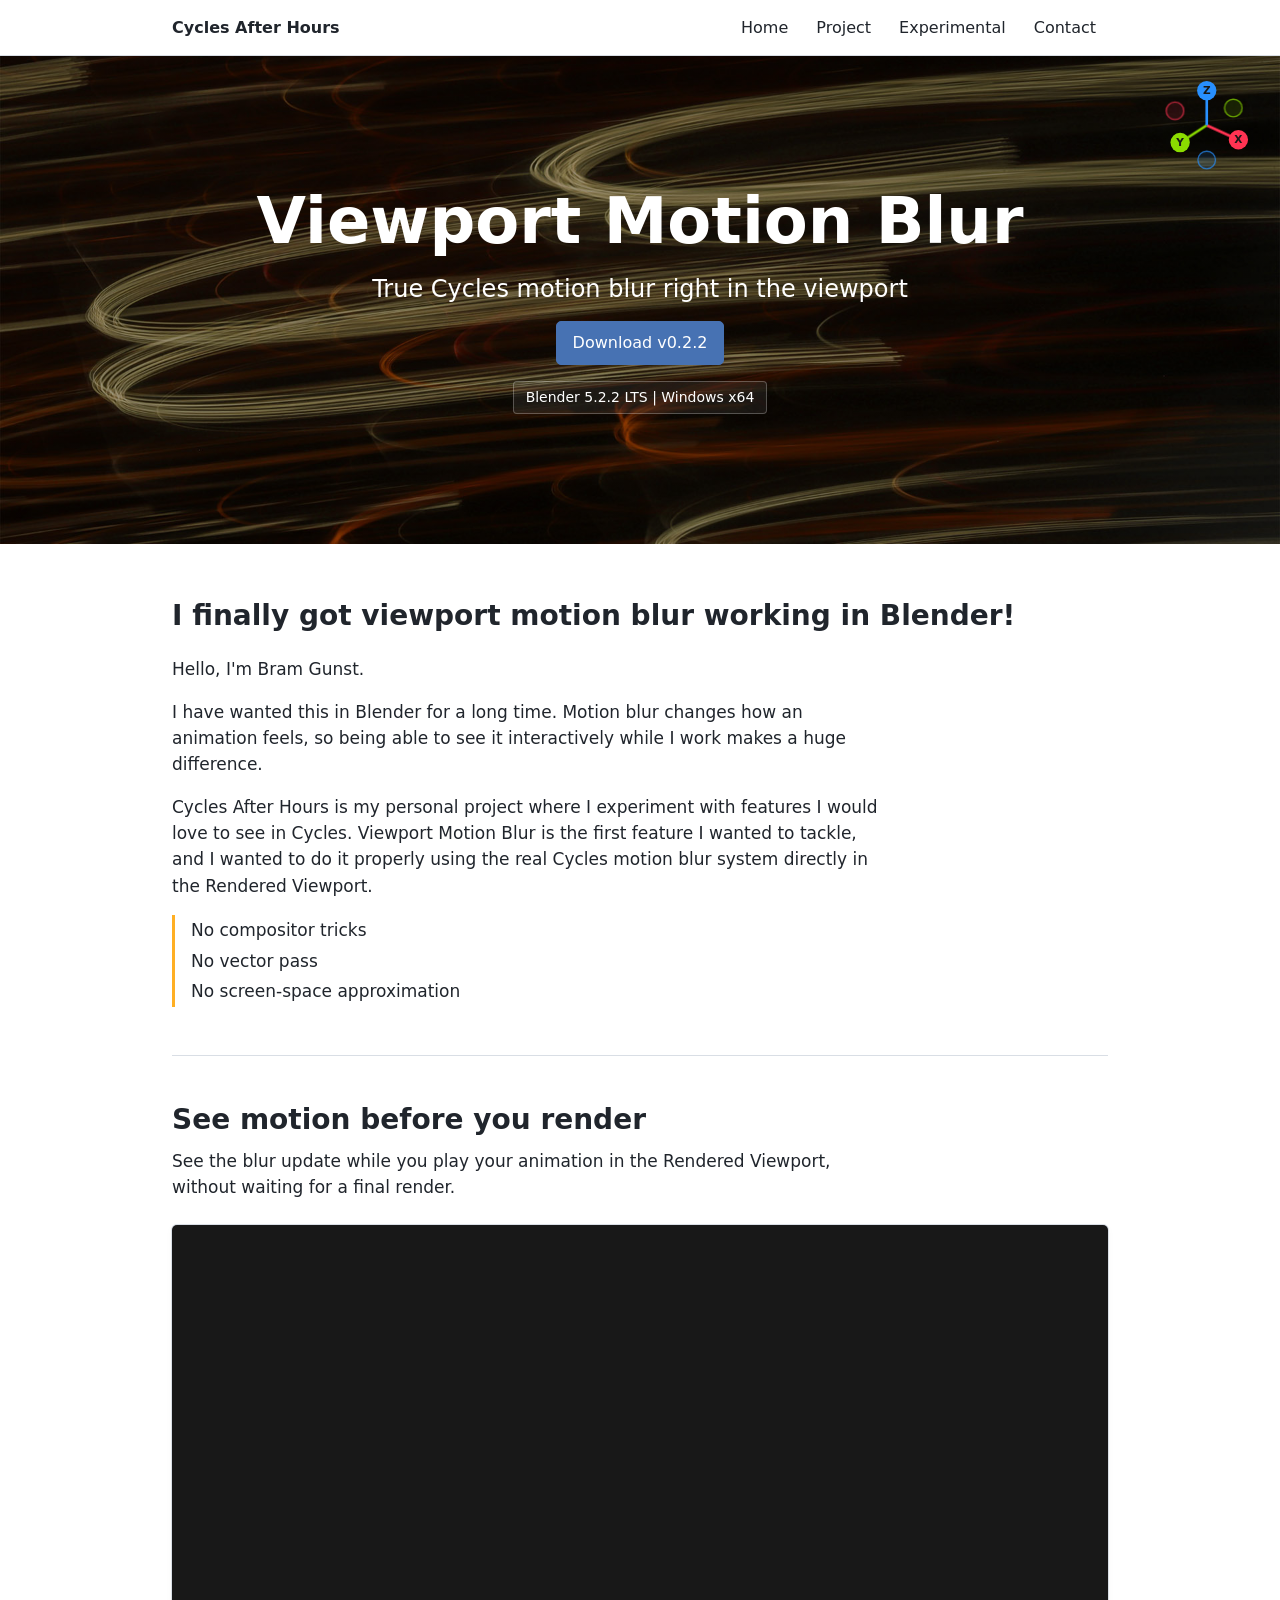
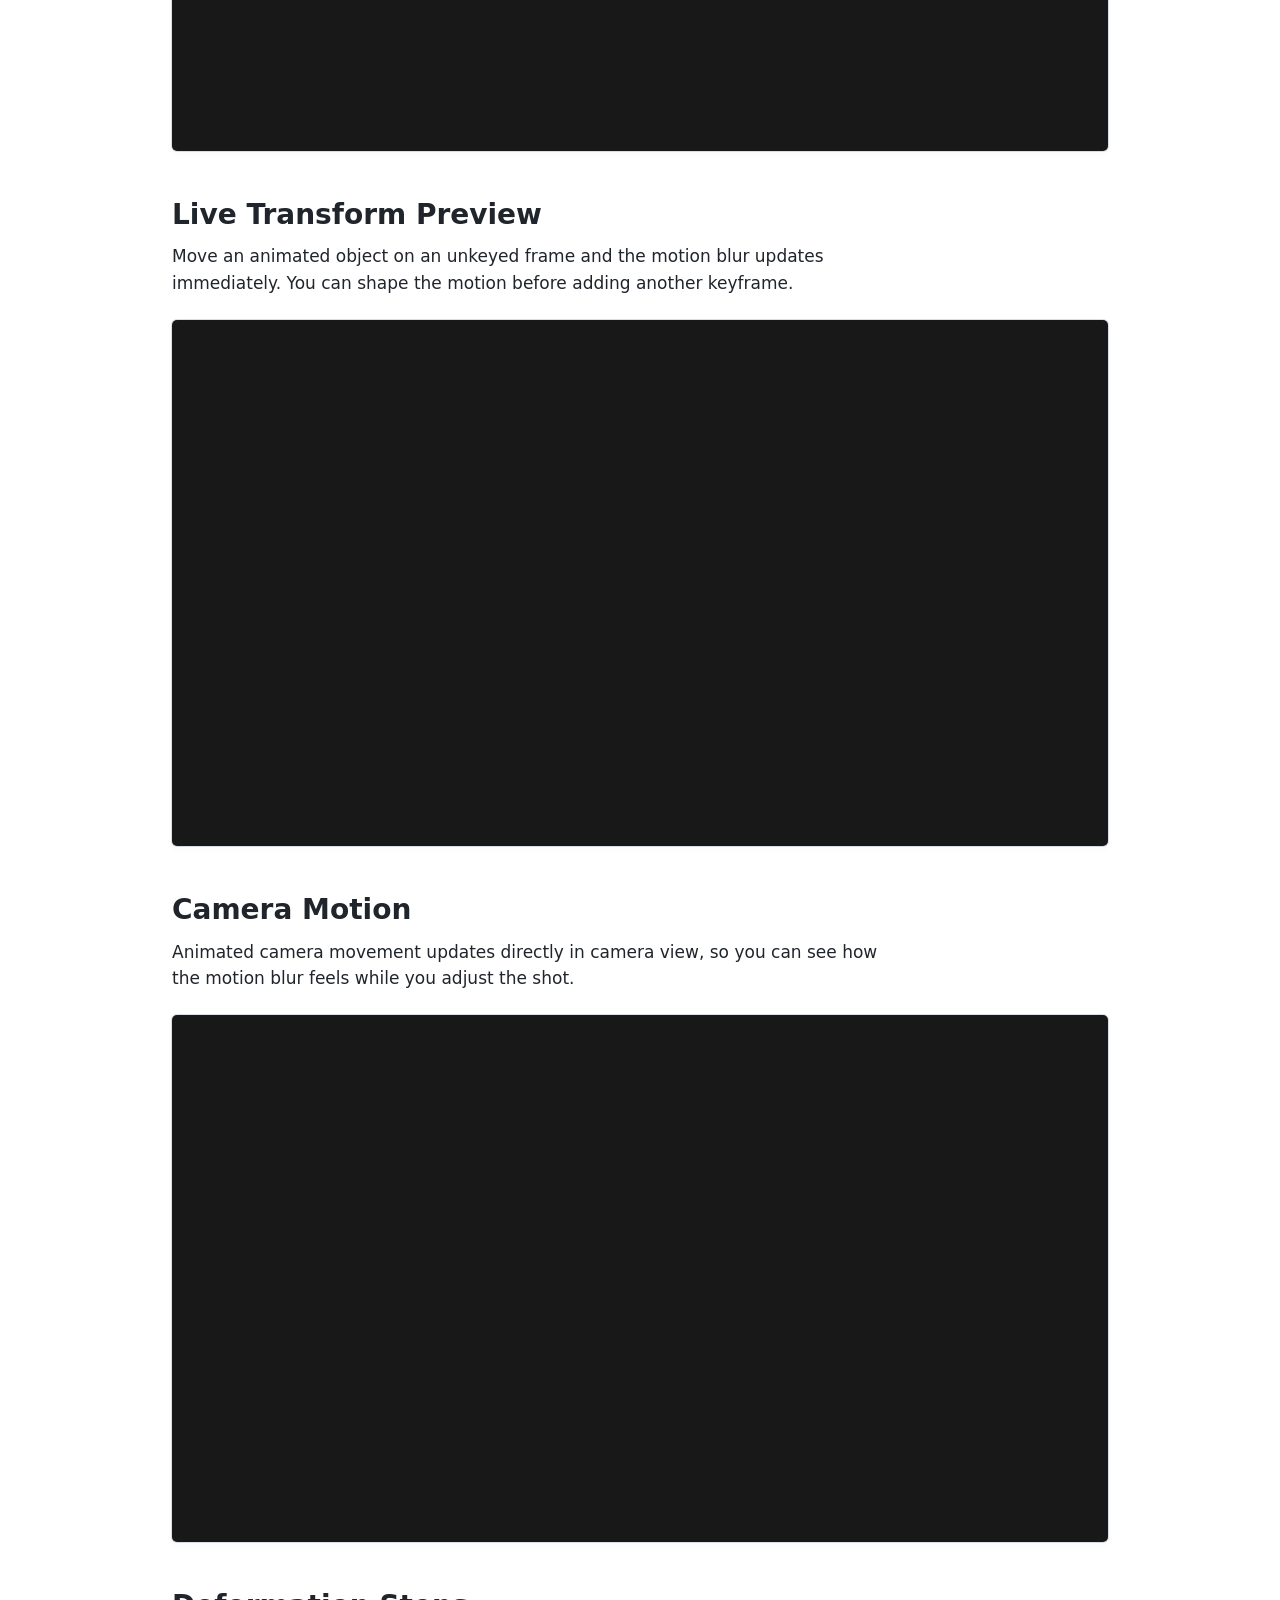
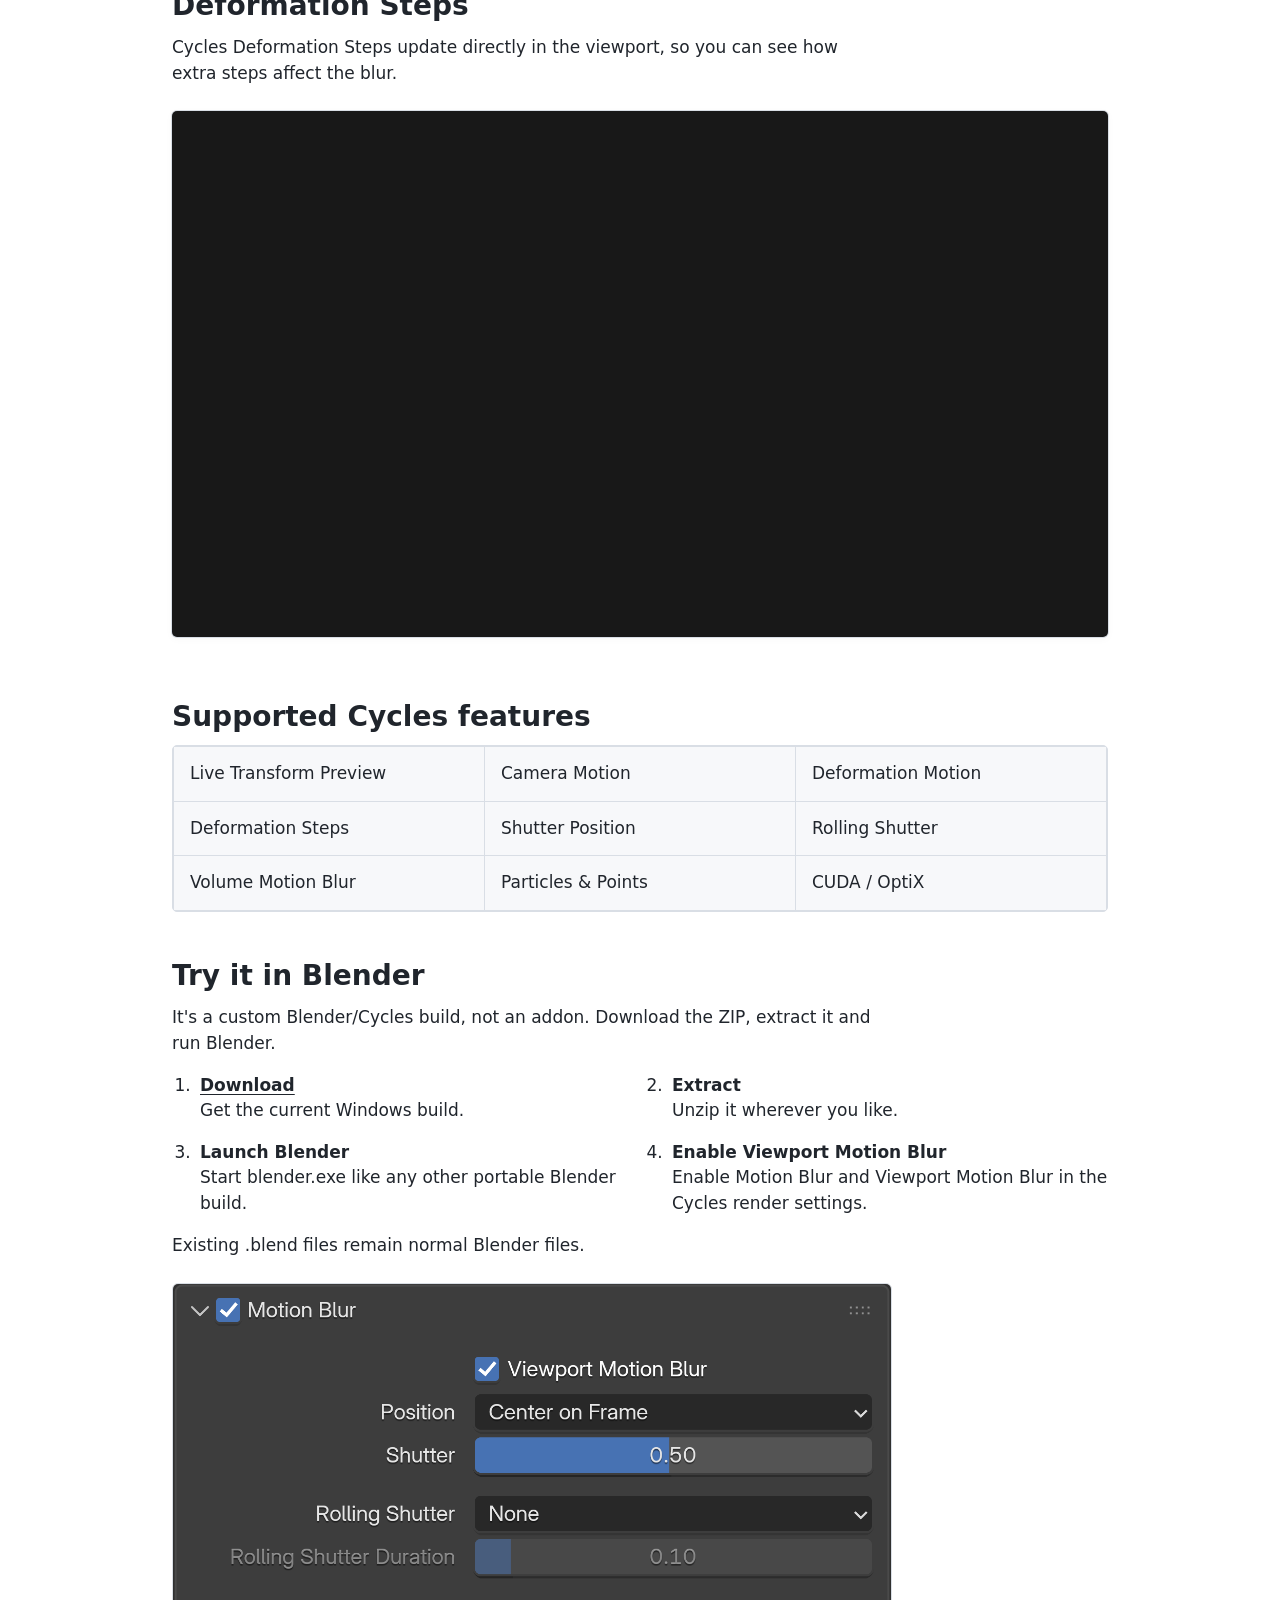
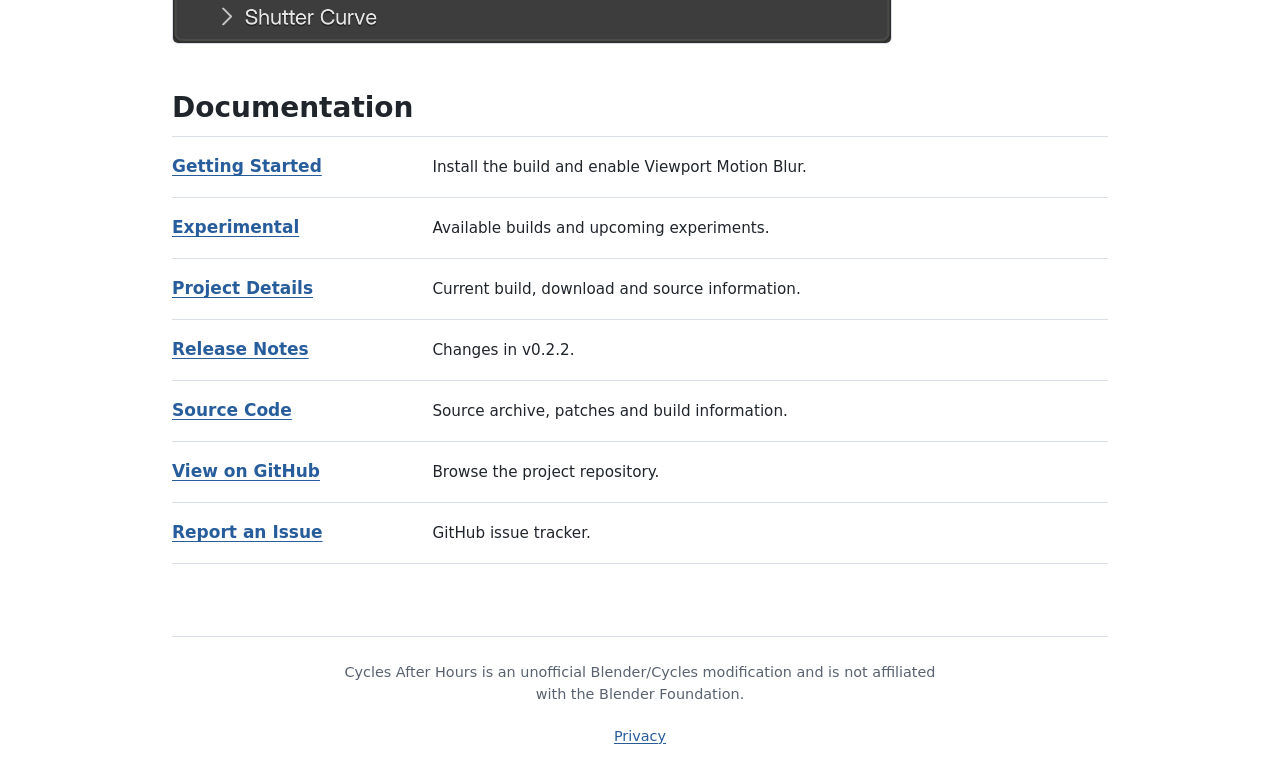
==== commit 0781d14a: "Add Geometry Distance individual build" ====
--- a/index.html
+++ b/index.html
@@ -4,7 +4,7 @@
   <meta charset="utf-8">
   <meta name="viewport" content="width=device-width, initial-scale=1">
   <title>Viewport Motion Blur - Cycles After Hours</title>
-  <meta name="description" content="True Cycles motion blur directly in the Blender Rendered Viewport. Download Cycles After Hours for Blender 5.2.2 LTS on Windows x64.">
+  <meta name="description" content="True Cycles motion blur directly in the Blender Rendered Viewport. Download Cycles After Hours and explore upcoming experiments.">
   <link rel="icon" type="image/svg+xml" href="assets/images/favicon.svg">
   <link rel="stylesheet" href="style.css">
 </head>
@@ -19,10 +19,11 @@
           <button type="button" aria-expanded="false" aria-controls="project-menu">Project</button>
           <div class="dropdown-menu" id="project-menu">
             <a href="project.html">Project Details</a>
-            <a href="https://github.com/BramGunst/cycles-after-hours/releases/tag/viewport-motion-blur-v0.2.2" target="_blank" rel="noopener noreferrer">Release Notes</a>
+            <a data-release-notes href="https://github.com/BramGunst/cycles-after-hours/releases/latest" target="_blank" rel="noopener noreferrer">Release Notes</a>
             <a href="https://github.com/BramGunst/cycles-after-hours" target="_blank" rel="noopener noreferrer">View on GitHub</a>
           </div>
         </div>
+        <a href="experimental.html">Experimental</a>
         <div class="nav-dropdown">
           <button type="button" aria-expanded="false" aria-controls="contact-menu">Contact</button>
           <div class="dropdown-menu" id="contact-menu">
@@ -38,8 +39,8 @@
   <header class="hero">
     <h1>Viewport Motion Blur</h1>
     <p class="hero-slogan">True Cycles motion blur right in the viewport</p>
-    <a class="button" href="https://github.com/BramGunst/cycles-after-hours/releases/download/viewport-motion-blur-v0.2.2/Cycles-After-Hours_Blender-5.2.2_Viewport-Motion-Blur-v0.2.2-Windows-x64.zip">Download v0.2.2</a>
-    <p class="hero-meta">Blender 5.2.2 LTS | Windows x64</p>
+    <a class="button" data-release-download href="experimental.html#available-builds">Browse builds</a>
+    <p class="hero-meta" data-release-meta>Custom Blender/Cycles builds</p>
     <svg class="axis-gizmo" viewBox="0 0 100 100" aria-hidden="true">
       <path class="axis-x" d="M44 56L80 73"/><path class="axis-y" d="M44 56L15 76"/><path class="axis-z" d="M44 56L44 15"/>
       <circle class="axis-x" cx="80" cy="73" r="11"/><circle class="axis-y" cx="15" cy="76" r="11"/><circle class="axis-z" cx="44" cy="15" r="11"/>
@@ -109,7 +110,7 @@
       <h2>Try it in Blender</h2>
       <p>It's a custom Blender/Cycles build, not an addon. Download the ZIP, extract it and run Blender.</p>
       <ol>
-        <li><strong><a class="setup-download" href="https://github.com/BramGunst/cycles-after-hours/releases/download/viewport-motion-blur-v0.2.2/Cycles-After-Hours_Blender-5.2.2_Viewport-Motion-Blur-v0.2.2-Windows-x64.zip">Download</a></strong><br>Get the current Windows build.</li>
+        <li><strong><a class="setup-download" data-release-download href="experimental.html#available-builds">Download</a></strong><br>Get the current Windows build.</li>
         <li><strong>Extract</strong><br>Unzip it wherever you like.</li>
         <li><strong>Launch Blender</strong><br>Start blender.exe like any other portable Blender build.</li>
         <li><strong>Enable Viewport Motion Blur</strong><br>Enable Motion Blur and Viewport Motion Blur in the Cycles render settings.</li>
@@ -121,8 +122,9 @@
       <h2>Documentation</h2>
       <ul class="documentation-list">
         <li><a href="#getting-started">Getting Started</a><span>Install the build and enable Viewport Motion Blur.</span></li>
+        <li><a href="experimental.html">Experimental</a><span>Available builds and upcoming experiments.</span></li>
         <li><a href="project.html">Project Details</a><span>Current build, download and source information.</span></li>
-        <li><a href="https://github.com/BramGunst/cycles-after-hours/releases/tag/viewport-motion-blur-v0.2.2" target="_blank" rel="noopener noreferrer">Release Notes</a><span>Changes in v0.2.2.</span></li>
+        <li><a data-release-notes href="https://github.com/BramGunst/cycles-after-hours/releases/latest" target="_blank" rel="noopener noreferrer">Release Notes</a><span data-release-note-description>Published release notes.</span></li>
         <li><a href="https://github.com/BramGunst/cycles-after-hours/blob/main/SOURCE.md" target="_blank" rel="noopener noreferrer">Source Code</a><span>Source archive, patches and build information.</span></li>
         <li><a href="https://github.com/BramGunst/cycles-after-hours" target="_blank" rel="noopener noreferrer">View on GitHub</a><span>Browse the project repository.</span></li>
         <li><a href="https://github.com/BramGunst/cycles-after-hours/issues" target="_blank" rel="noopener noreferrer">Report an Issue</a><span>GitHub issue tracker.</span></li>
@@ -136,5 +138,8 @@
     </nav>
   </footer>
   <script src="script.js" defer></script>
+  <script src="release-data.js" defer></script>
+  <script src="releases.js" defer></script>
 </body>
 </html>
+
--- a/style.css
+++ b/style.css
@@ -505,7 +505,7 @@
 .supported-features li { padding: 0.875rem 1rem; background: var(--ui-editor); }
 .details-card, .source-details, .issue-help { padding: var(--space-5); border: 1px solid var(--ui-border); border-radius: 0.375rem; background: var(--ui-editor); }
 .details-card h2, .source-details h2, .issue-help h2 { margin: 0 0 var(--space-4); font-size: 1.375rem; }
-.details-card h3 { margin-top: 1.5rem; font-size: 1rem; }
+.details-card h3, .details-card h4 { margin-top: 1.5rem; font-size: 1rem; }
 code { font-size: 0.875em; overflow-wrap: anywhere; }
 .toggle-screenshot { border: 1px solid var(--ui-border); border-radius: 0.375rem; }
 .hero-meta { padding: 0.375rem 0.75rem; border: 1px solid #ffffff40; border-radius: 4px; background: #ffffff12; color: #fff; }
@@ -560,3 +560,23 @@
 @media (prefers-reduced-motion: reduce) {
   .site-nav { transition: transform 80ms linear; }
 }
+
+/* Release status and headings within the existing Project Details cards. */
+.release-heading { display: flex; align-items: flex-start; justify-content: space-between; flex-wrap: wrap; gap: var(--space-3); margin-bottom: var(--space-4); }
+.release-heading h2, .details-card .release-heading h3 { margin: 0; }
+.details-card .release-heading h3 { font-size: 1.375rem; }
+.experimental-page > section + section { border-top: 1px solid var(--ui-border); padding-top: var(--space-7); }
+.feature-builds { display: grid; gap: var(--space-6); }
+.experimental-page > section > h2 { margin: 0; }
+.status-badge { display: inline-flex; flex: 0 0 auto; padding: 0.25rem 0.625rem; border: 1px solid var(--ui-border); border-radius: 0.3125rem; background: var(--ui-control); color: var(--muted-color); font-size: 0.75rem; white-space: nowrap; }
+/* GitHub Primer's light-theme success green. */
+.status-badge--latest { color: #1a7f37; border-color: currentColor; background: transparent; }
+.status-badge--progress { color: #77551e; border-color: #e4d5b8; background: #faf5eb; }
+.status-badge--experimental { color: #66518d; border-color: #dcd1ec; background: #f4f0fa; }
+.release-sync-note { margin: 0; max-width: none; color: var(--muted-color); font-size: 0.8125rem; }
+.project-details > .release-sync-note { margin-top: calc(-1 * var(--space-4)); }
+.prerelease-card + .prerelease-card { margin-top: var(--space-6); }
+@media (max-width: 37.5rem) {
+  .site-nav-links { width: 100%; justify-content: center; gap: 0; }
+  .site-nav-links > a, .site-nav button { padding-inline: clamp(0.5rem, 2.3vw, 1rem); }
+}
